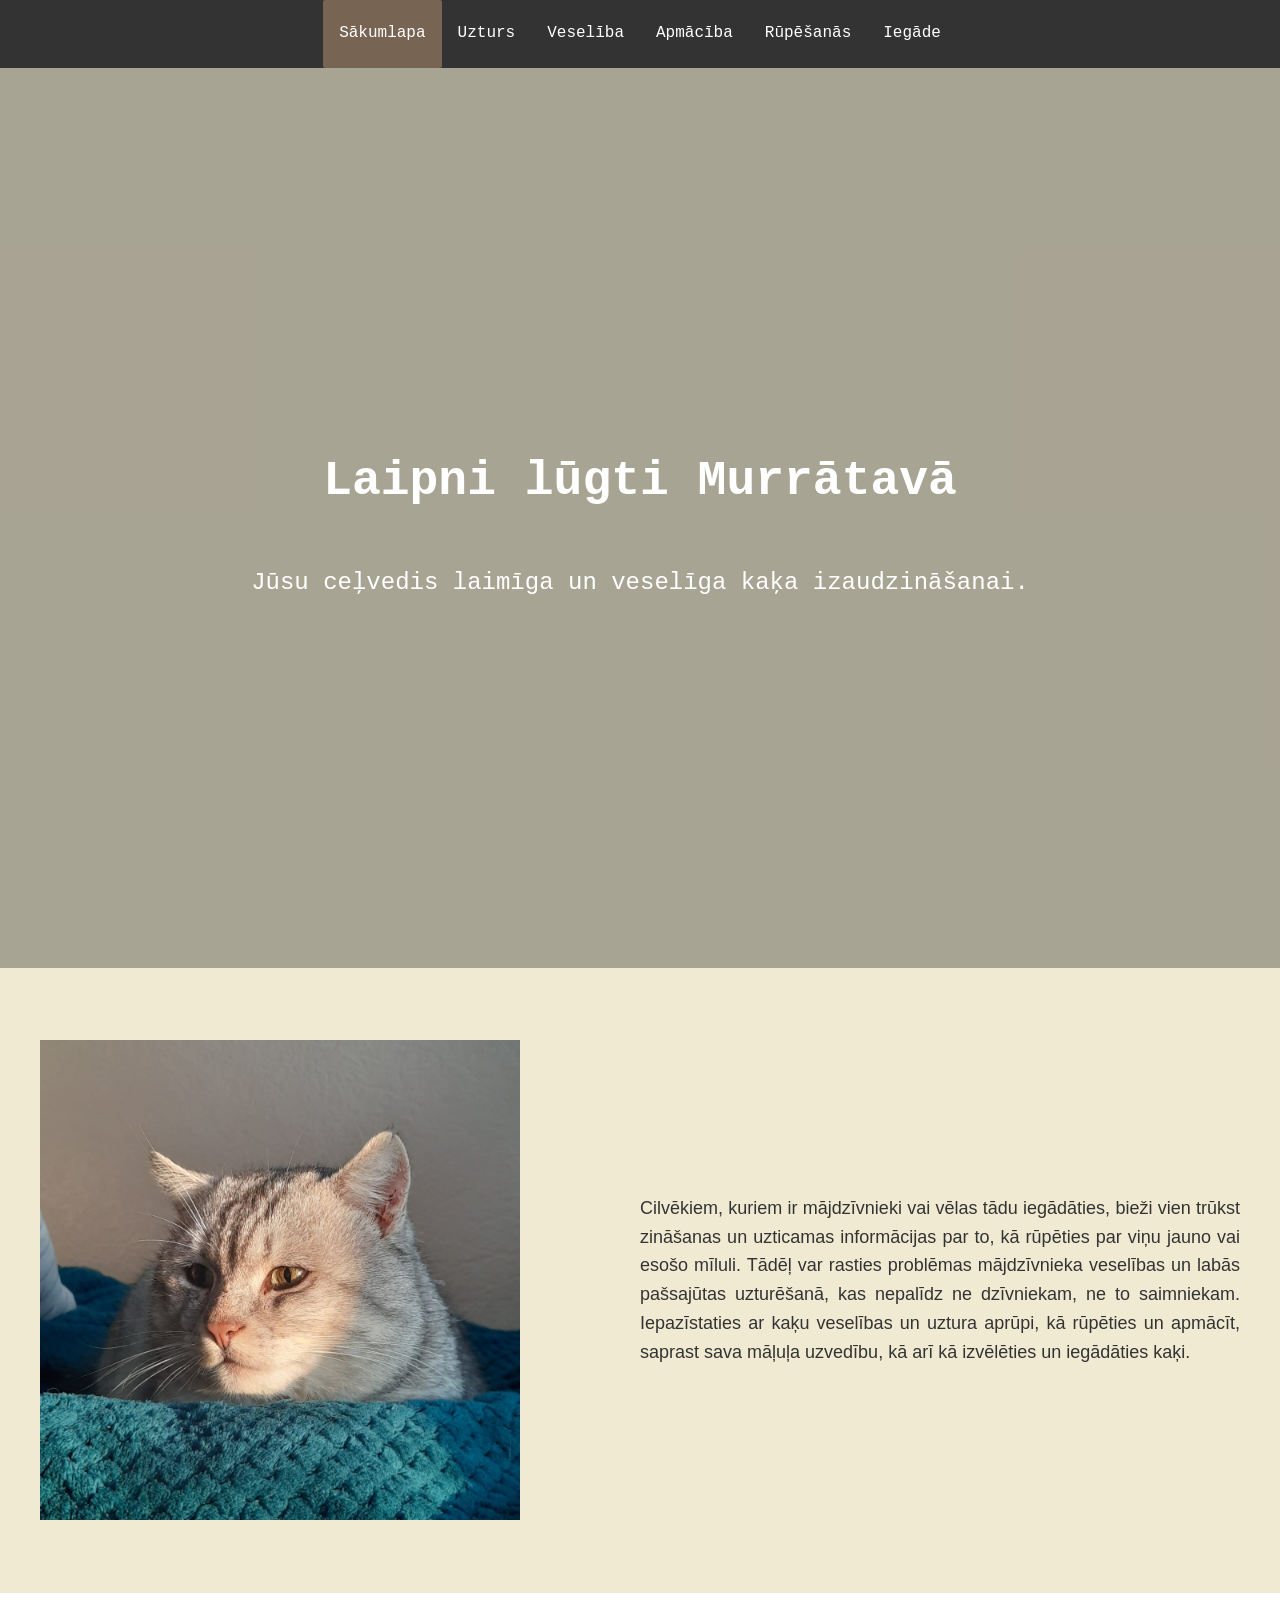
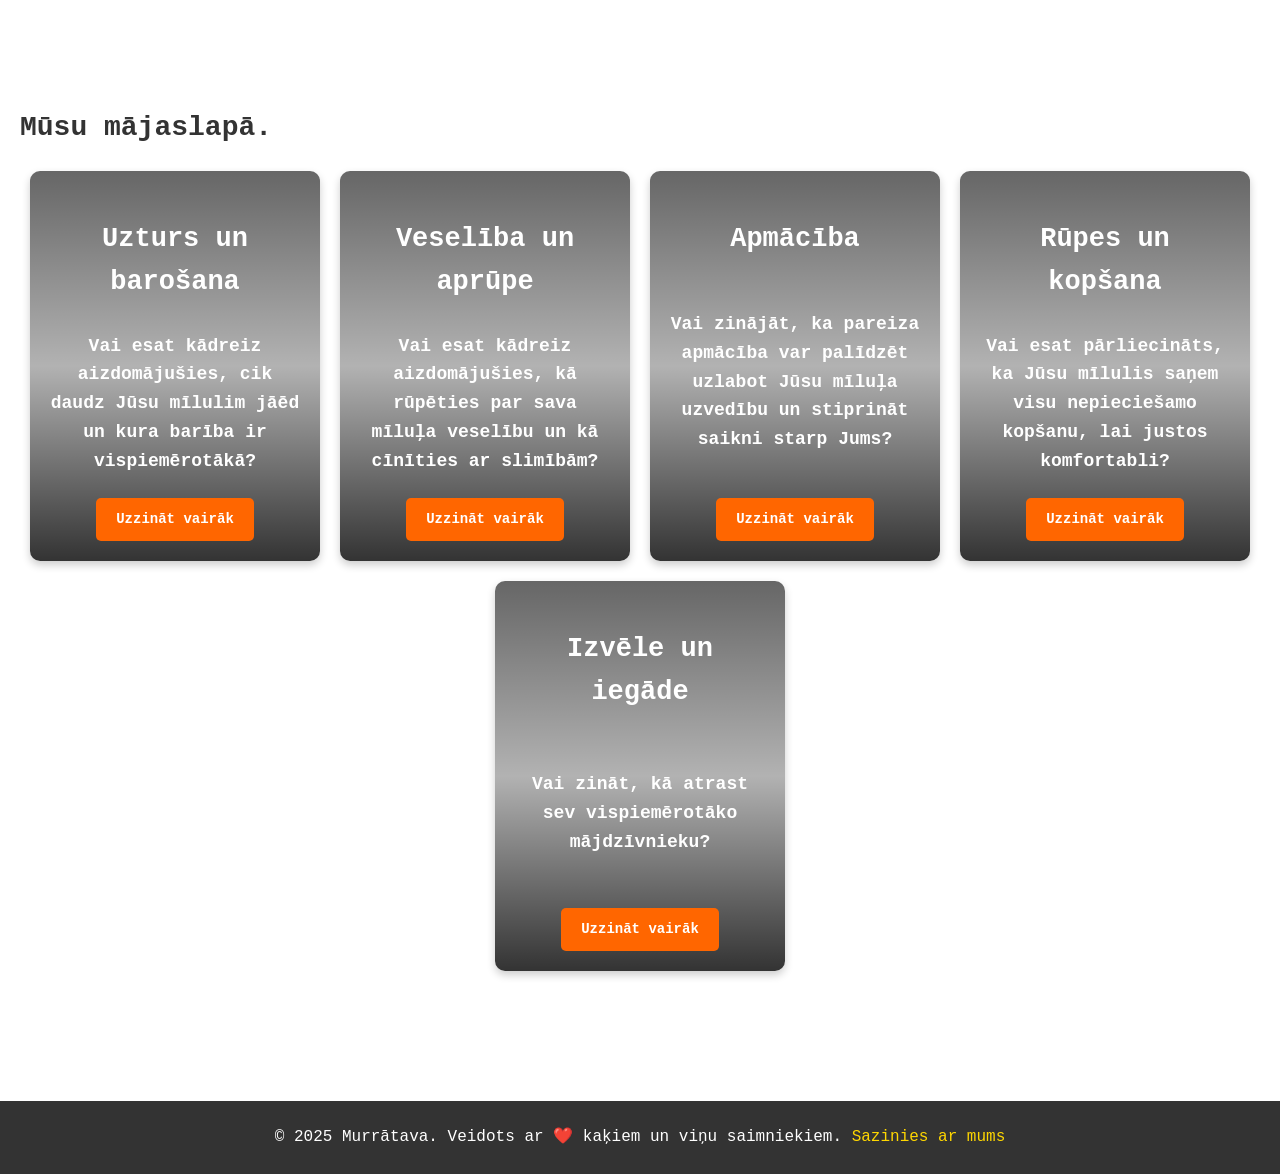
==== index.html @ 836200e3 "aswas" ====
<!DOCTYPE html>
<html lang="en">
<head>
    <meta charset="utf-8"/>
    <meta name="viewport" content="width=device-width, initial-scale=1"/>
    <link rel="stylesheet" href="style.css" />
    <title>Murrātava</title>
</head>
<body>
    <header>
        <nav>
            <ul>
                <li><a class = "active" href="index.html">Sākumlapa</a></li>
                <li><a href="barosana.html">Uzturs</a></li>
                <li><a href="veseliba.html">Veselība</a></li>
                <li><a href="apmaciba.html">Apmācība</a></li>
                <li><a href="rupes.html">Rūpēšanās</a></li>                    
                <li><a href="iegade.html">Iegāde</a></li>
            </ul>
        </nav>
    </header>
    
    <section class="hero">
        <h1>Laipni lūgti Murrātavā</h1>
        <p>Jūsu ceļvedis laimīga un veselīga kaķa izaudzināšanai. </p>
    </section>
    <section class = "centered-section">
        <div class="image-text-container">
            <img src="muris.jpg" alt="Example Image">
            <p>Cilvēkiem, kuriem ir mājdzīvnieki vai vēlas tādu iegādāties, bieži vien trūkst zināšanas un uzticamas informācijas par to, kā rūpēties par viņu jauno vai esošo mīluli. Tādēļ var rasties problēmas mājdzīvnieka veselības un labās pašsajūtas uzturēšanā, kas nepalīdz ne dzīvniekam, ne to saimniekam. 

                Iepazīstaties ar kaķu veselības un uztura aprūpi, kā rūpēties un apmācīt, saprast sava māļuļa uzvedību, kā arī kā izvēlēties un iegādāties kaķi.
                </p>
        </div>
    </section>
    <section class="products">
        <div class="products-inner">
            <h2 class="products-title" >Mūsu mājaslapā.</h2>
            <div class="product-container">
                <div class="product" data-bg="https://images.pexels.com/photos/13293093/pexels-photo-13293093.jpeg?auto=compress&cs=tinysrgb&w=1260&h=750&dpr=1">
                    <h3>Uzturs un barošana</h3>
                    <p><strong>Vai esat kādreiz aizdomājušies, cik daudz Jūsu mīlulim jāēd un kura barība ir vispiemērotākā?</strong></p>
                    <a href="barosana.html" class="btn">Uzzināt vairāk</a>
                </div>
                <div class="product" data-bg="https://images.pexels.com/photos/13293093/pexels-photo-13293093.jpeg?auto=compress&cs=tinysrgb&w=1260&h=750&dpr=1">
                    <h3>Veselība un aprūpe</h3>
                    <p><strong>Vai esat kādreiz aizdomājušies, kā rūpēties par sava mīluļa veselību un kā cīnīties ar slimībām?
                    </strong></p>
                    <a href="veseliba.html" class="btn">Uzzināt vairāk</a>
                </div>
                <div class="product" data-bg="https://images.pexels.com/photos/13293093/pexels-photo-13293093.jpeg?auto=compress&cs=tinysrgb&w=1260&h=750&dpr=1">
                    <h3>Apmācība</h3>
                    <p><strong>Vai zinājāt, ka pareiza apmācība var palīdzēt uzlabot Jūsu mīluļa uzvedību un stiprināt saikni starp Jums?</strong></p>
                    <a href="apmaciba.html" class="btn">Uzzināt vairāk</a>
                </div>
                <div class="product" data-bg="https://images.pexels.com/photos/13293093/pexels-photo-13293093.jpeg?auto=compress&cs=tinysrgb&w=1260&h=750&dpr=1">
                    <h3>Rūpes un kopšana</h3>
                    <p><strong> Vai esat pārliecināts, ka Jūsu mīlulis saņem visu nepieciešamo kopšanu, lai justos komfortabli?
                    </strong></p>
                    <a href="rupes.html" class="btn">Uzzināt vairāk</a>
                </div>
                <div class="product" data-bg="https://images.pexels.com/photos/13293093/pexels-photo-13293093.jpeg?auto=compress&cs=tinysrgb&w=1260&h=750&dpr=1">                    <h3>Izvēle un iegāde</h3>
                    <p><strong> Vai zināt, kā atrast sev vispiemērotāko mājdzīvnieku?</strong></p>
                    <a href="iegade.html" class="btn">Uzzināt vairāk</a>
                </div>
            </div>
        </div>
    </section>

    <footer class="footer">
        <p>&copy; 2025 Murrātava. Veidots ar ❤️ kaķiem un viņu saimniekiem. <a href="contact.html">Sazinies ar mums</a></p>
    </footer>
    <script src="edieni.js"></script>
</body>
</html>
---- style.css ----
:root {
  --primary-color: #786452;
  --secondary-color: #f0ead2;
  --accent-color: #ffd700;
  --highlight-color: #ff6b6b;
  --text-color: #333;
  --background-color: #f0ead2;
}

body,
ul {
  margin: 0;
  padding: 0;
}

body {
  font-family: Monaco, monospace;
  background-color: var(--background-color);
  color: var(--text-color);
  line-height: 1.6;
  text-align: center;
}

nav ul {
  list-style-type: none;
  overflow: hidden;
  background-color: var(--text-color);
  display: flex;
  justify-content: center;
}

nav li:last-child {
  border-right: none;
}

nav a,
.hero .btn {
  display: block;
  color: white;
  text-align: center;
  padding: 21px 16px;
  text-decoration: none;
  transition: 0.4s;
  font-size: 16px;
}

nav a:hover:not(.active),
.active {
  background-color: var(--primary-color);
  border-radius: 2px;
}

a {
  color: var(--primary-color);
  text-decoration: none;
  transition: color 0.3s ease;
}

a:hover {
  color: var(--text-color);
}

.container {
  max-width: 1200px;
  margin: 0 auto;
  padding: 20px;
}
h1 {
  margin-bottom: 30px;
}

h2 {
  font-size: 24px;
  color: var(--text-color);
  text-align: left;
}

.header {
  background-color: var(--highlight-color);
  color: #fff;
  padding: 20px 0;
  text-align: center;
  position: sticky;
  top: 0;
  z-index: 1000;
}

.header .logo {
  font-size: 2rem;
  font-weight: bold;
}

.header nav {
  margin: 0;
  padding: 0;
}

.hero {
  text-align: center;
  padding: 0;
  background-image: url("https://images.pexels.com/photos/248280/pexels-photo-248280.jpeg");
  background-size: cover;
  background-position: center bottom;
  color: #fff;
  margin-bottom: 0;
  height: 100vh;
  display: flex;
  justify-content: center;
  align-items: center;
  flex-direction: column;
  text-align: center;
  position: relative;
}

.hero h1 {
  font-size: 3rem;
  margin-bottom: 20px;
  max-width: 90%;
  word-wrap: break-word;
}

.hero p {
  font-size: 1.5rem;
  margin-bottom: 30px;
  max-width: 90%;
  word-wrap: break-word;
}

.hero .btn {
  background-color: var(--accent-color);
  color: var(--text-color);
  padding: 10px 20px;
  font-size: 1rem;
  border-radius: 5px;
}

.hero .btn:hover {
  background-color: var(--highlight-color);
  color: #fff;
}

.hero::before {
  content: "";
  position: absolute;
  top: 0;
  left: 0;
  width: 100%;
  height: 100%;
  background-color: rgba(0, 0, 0, 0.3);
  z-index: 1;
}

.hero h1,
.hero p,
.hero .btn {
  position: relative;
  z-index: 2;
}

.footer {
  background-color: var(--text-color);
  color: #fff;
  text-align: center;
  padding: 8px 0;
}

.footer a {
  color: var(--accent-color);
  text-decoration: none;
}

.footer a:hover {
  color: var(--highlight-color);
}

.column {
  float: left;
  width: 33.33%;
}

.row:after {
  content: "";
  display: table;
  clear: both;
}

.image-text-container {
  display: flex;
  justify-content: space-between;
  max-width: 1200px;
  align-items: center;
  margin-top: 10px;
}

.image-text-container img {
  width: 40%;
  height: auto;
  margin-right: 20px;
}

.image-text-container p {
  width: 50%;
  margin: 0;
  text-align: justify;
}

.image-content {
  flex: 1;
}

.centered-section {
  display: flex;
  justify-content: center;
  align-items: center;
  height: 575px;
  padding: 20px;
  font-family: "Circular Book", sans-serif;
  font-weight: 400;
  font-size: large;
}

.products {
  background: white;
  text-align: center;
  width: 100%;
  margin-top: 10px;
  padding: 40px 0 80px;
}

.products-inner {
  text-align: center;
  padding: 50px 20px;
}


.product-container {
  display: flex;
  justify-content: center;
  gap: 20px;
  flex-wrap: wrap;
}

.product {
  width: 250px;
  height: 350px;
  display: flex;
  justify-content: space-between;
  align-items: center;
  flex-direction: column;
  position: relative;
  text-align: center;
  padding: 20px;
  background-size: cover;
  background-position: center top;
  color: white;
  font-size: 18px;
  border-radius: 10px;
  overflow: hidden;
  box-shadow: 0 4px 8px rgba(0, 0, 0, 0.2);
  transition: transform 0.3s ease, box-shadow 0.3s ease;
}

.product img {
 display: none;
}

.product h3 {
  font-size: 1.5em;
  color: #222;
  margin-bottom: 15px;
}

.product p {
  font-size: 1em;
  color: #555;
  text-align: center;
  margin: 10px 0;
}

.product .btn {
  display: inline-block;
  padding: 10px 20px;
  background: black;
  color: #fff;
  text-decoration: none;
  border-radius: 5px;
  font-size: 14px;
  margin-top: 10px;
  background-color: #ff6600;
  transition: var(--background-color) 0.3;
}

.product .btn:hover {
  background-color: #e55b00;
}

.products-title {
  font-size: 28px;
  font-weight: bold;
  margin-bottom: 20px;
}

.product h3, .product p, .product .btn {
  position: relative;
  z-index: 2;
  color: white;
  text-shadow: 2px 2px 8px rgba(0, 0, 0, 0,8);
}

.product::before {
  content: "";
  position: absolute;
  top: 0;
  left: 0;
  width: 100%;
  height: 100%;
  background: linear-gradient(to bottom, rgba(0,0,0,0.6), rgba(0,0,0,0.3), rgba(0,0,0,0.8));
  z-index: 1;
}

.product-content {
  position: relative;
  z-index: 2;
  padding: 20px;
  background: rgba(0, 0, 0, 0.5);
  color: white;
  border-radius: 10px;
}

.product:hover{
  transform: translateY(-5px);
  box-shadow: 0 6px 12px rgba(0, 0, 0, 0.3);
}

.product h3, .product p {
  z-index: 2;
  position: relative;
}

.btn {
  display: inline-block;
  background-color: #ff9800;
  color: white;
  padding: 10px 15px;
  border-radius: 5px;
  text-decoration: none;
  font-weight: bold;
  transition: background 0.3s;
  position: relative;
  z-index: 2;
}

.btn:hover {
  background-color: #e68900;
}

/*hello, hello asaf, HELLO ASAF,hello Marta*/
.food-info,
.feeding-info,
.amount-info,
.important-info {
  background-color: #f9f3e8;
  padding: 20px;
  margin-bottom: 20px;
  border-radius: 10px;
  box-shadow: 0 0 10px rgba(0, 0, 0, 0.1);
  text-align: left;
}

.food-image img,
.feeding-image img {
  max-width: 100%;
  height: auto;
  border-radius: 5px;
  margin-top: 10px;
}

.food-info,
.feeding-info {
  display: flex;
  align-items: center;
}

.food-image,
.food-text,
.feeding-text {
  padding: 10px;
}

.food-image {
  flex: 1;
}

.food-text,
.feeding-text {
  flex: 2;
}

.amount-info ul,
.important-info ul {
  list-style-type: disc;
  margin-left: 20px;
  padding: 0;
}

.amount-info li,
.important-info li {
  margin-bottom: 5px;
}

.interactive-tool {
  background-color: #f9f3e8;
  padding: 25px;
  border-radius: 10px;
  margin-top: 25px;
  box-shadow: 0 3px 10px rgba(0, 0, 0, 0.1);
}

.interactive-tool h3 {
  font-family: "Verdana", sans-serif;
  color: var(--primary-color);
  margin-bottom: 15px;
}

.interactive-tool input,
.interactive-tool button {
  margin: 10px 0;
  padding: 10px;
  font-family: "Arial", sans-serif;
  border: 1px solid var(--primary-color);
  border-radius: 5px;
}

.interactive-tool button {
  background-color: var(--primary-color);
  color: white;
  cursor: pointer;
  transition: background-color 0.3s;
}

.interactive-tool button:hover {
  background-color: #5a4c3e;
}

.nutrition-chart {
  max-width: 80%;
  width: 100%;
  margin: 20px auto;
  flex: 1;
  height: auto;
  display: block;
}

.nutrition-container {
  display: flex;
  align-items: flex-start;
  gap: 20px;
}

.nutrition-text {
  flex: 1;
  text-align: left;
}

.nutrition-image {
  flex: 1;
}

.seperate-section {
  margin-top: 30px;
}

.food-comparison {
  width: 100%;
  border-collapse: separate;
  border-spacing: 0;
  margin-top: 25px;
}

.food-comparison th,
.food-comparison td {
  border: 1px solid #ddd;
  padding: 12px;
  text-align: left;
  font-family: "Arial", sans-serif;
}

.food-comparison th {
  background-color: #f2f2f2;
  font-family: "Verdana", sans-serif;
  color: var(--primary-color);
}

.info-block {
  background-color: #f9f3e8;
  border-radius: 10px;
  padding: 20px;
  margin-bottom: 20px;
  box-shadow: 0 3px 10px rgba(0, 0, 0, 0.1);
}
.info-block h2 {
  font-family: "Verdana", sans-serif;
  color: var(--primary-color);
  margin-bottom: 20px;
  text-align: left;
}
.padd {
  padding-left: 20px;
}

.info-block p,
.info-block li {
  font-family: "Arial", sans-serif;
  line-height: 1.6;
  text-align: left;
}

.info-block ol,
.info-block ul {
  list-style-type: disc;
  padding-left: 20px;
  margin-left: 0;
  text-align: left;
}

.info-block li {
  margin-bottom: 10px;
}

.content-container {
  display: flex;
  align-items: flex-start;
  gap: 20px;
}

.text-content {
  flex: 1;
}

.content-image {
  max-width: 100%;
  height: auto;
}

.health-calendar {
  width: 100%;
  border-collapse: collapse;
  margin-top: 20px;
}

.health-calendar th,
.health-calendar td {
  border: 1px solid #ddd;
  padding: 12px;
  text-align: left;
}

.health-calendar th {
  background-color: #f2f2f2;
  font-weight: bold;
}

.tooltip {
  position: relative;
  display: inline-block;
  cursor: help;
  border-bottom: 1px dotted var(--primary-color);
}

.tooltip .tooltiptext {
  visibility: hidden;
  width: 250px;
  background-color: #f9f3e8;
  color: var(--text-color);
  text-align: center;
  border-radius: 10px;
  padding: 10px;
  position: absolute;
  z-index: 1000;
  bottom: 125%;
  left: 50%;
  margin-left: -125px;
  opacity: 0;
  transition: opacity 0.3s, transform 0.3s;
  transform: translateY(10px);
  font-size: 14px;
  font-family: "Arial", sans-serif;
  box-shadow: 0 4px 15px rgba(0, 0, 0, 0.1);
  border: 1px solid var(--primary-color);
}

.tooltip .tooltiptext::before {
  content: "";
  position: absolute;
  top: 100%;
  left: 50%;
  margin-left: -10px;
  border-width: 10px;
  border-style: solid;
  border-color: var(--primary-color) transparent transparent transparent;
}

.tooltip .tooltiptext::after {
  content: "";
  position: absolute;
  top: 100%;
  left: 50%;
  margin-left: -9px;
  border-width: 9px;
  border-style: solid;
  border-color: #f9f3e8 transparent transparent transparent;
}

.tooltip:hover .tooltiptext {
  visibility: visible;
  opacity: 1;
  transform: translateY(0);
}



.tooltip .tooltiptext strong {
  display: block;
  margin-bottom: 5px;
  color: var(--primary-color);
  font-family: "Verdana", sans-serif;
  text-align: center;
}


.food-info-container {
  display: flex;
  gap: 20px;
}

.harmful-foods {
  flex: 1;
  list-style-type: disc;
  padding-left: 20px;
}

.harmful-foods li {
  cursor: pointer;
  margin-bottom: 10px;
}

.harmful-foods li:hover {
  color: var(--primary-color);
}

.food-description {
  flex: 2;
  padding: 20px;
  background-color: #f9f3e8;
  border-radius: 10px;
  box-shadow: 0 2px 5px rgba(0, 0, 0, 0.1);
}

.harmful-image img {
  max-width: 200px;
  max-height: 200px;
  border-radius: 10px;
  border: 2px solid transparent;
  transition: border-color 0.3s ease;
}

.harmful-foods li:hover + .harmful-image img {
  border-color: #786452;
}

.hidden {
  display: none;
}

.harmful-container {
  display: flex;
  align-items: flex-start;
  gap: 20px;
}

.harmful-image img {
  max-width: 40%;
  height: auto;
  border-radius: 10px;
}

.harmful-text {
  flex: 1;
}

.info-box {
  background-color: #f9f3e8;
  border-radius: 8px;
  padding: 15px;
  margin-bottom: 15px;
  box-shadow: 0 2px 5px rgba(0, 0, 0, 0.1);
  text-align: center;
  font-family: "Arial", sans-serif;
  line-height: 1.6;
  color: var(--text-color);
}

.info-box h2 {
  font-size: 1.2em;
  color: var(--primary-color);
  margin-bottom: 8px;
  display: inline-block;
  width: 80%;
  text-align: left;
  font-family: "Verdana", sans-serif;;
}

.info-box p, .info-block li {
  font-size: 1em;
  display: inline-block;
  width: 80%;
  text-align: left;
  color: var(--text-color);
}


@media screen and (max-width: 768px) {

  .container {
    padding: 10px;
  }

  .hero {
    padding: 80px 10px;
  }

  .hero h1 {
    font-size: 2.5rem;
  }

  .hero p {
    font-size: 1.2rem;
  }

  .image-text-container {
    flex-direction: column;
    align-items: center;
  }

  .image-text-container img {
    width: 80%;
    margin-right: 0;
    margin-bottom: 20px;
  }

  .image-text-container p {
    width: 100%;
    text-align: left;
  }

  .product-container {
    flex-direction: column;
    align-items: center;
  }

  .product {
    max-width: 80%;
  }

  .food-info-container {
    flex-direction: column;
  }

  .harmful-foods,
  .food-description {
    width: 100%;
  }

  .info-block {
    padding: 20px;
  }

  nav ul {
    flex-direction: column;
    align-items: stretch;
  }

  nav li {
    border-bottom: 1px solid #555;
  }

  nav a {
    padding: 15px;
  }
}
#map {
  height: 400px;
  width: 100%;
  margin-top: 20px;
  border-radius: 10px;
}
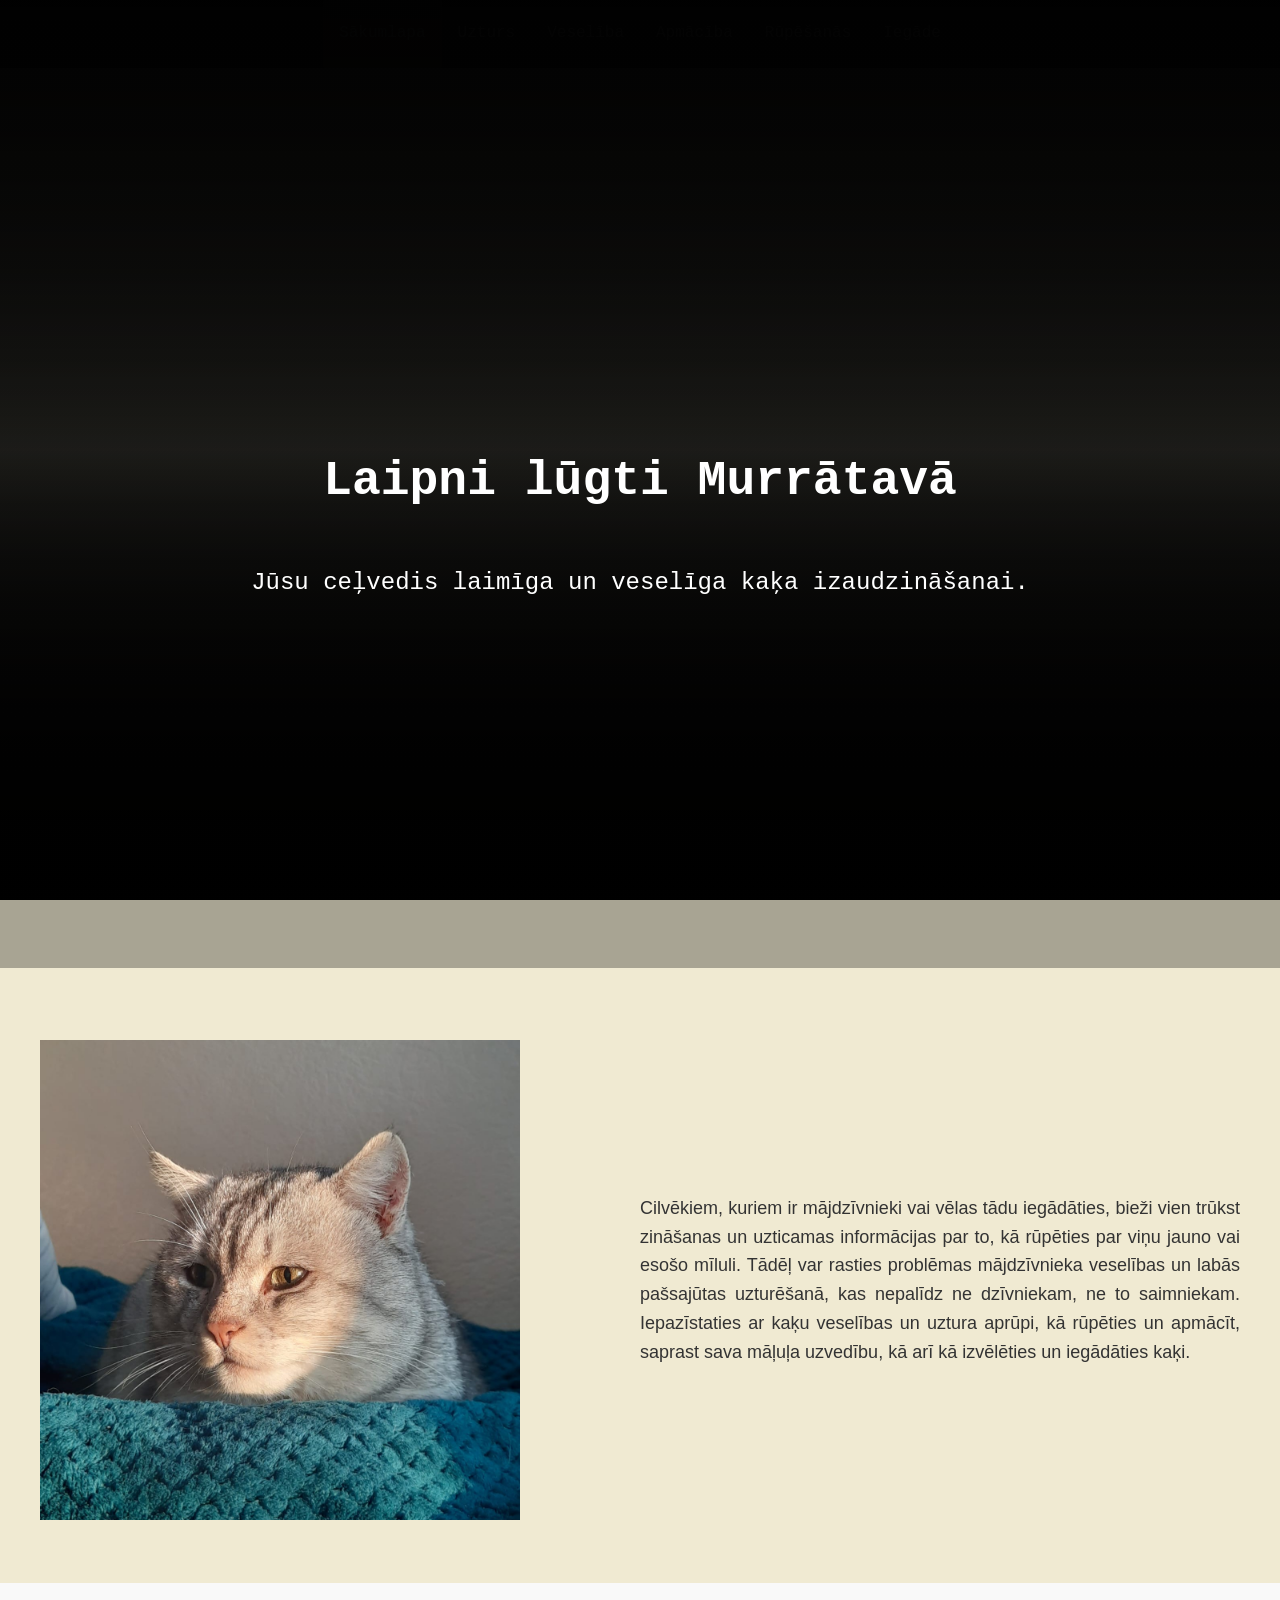
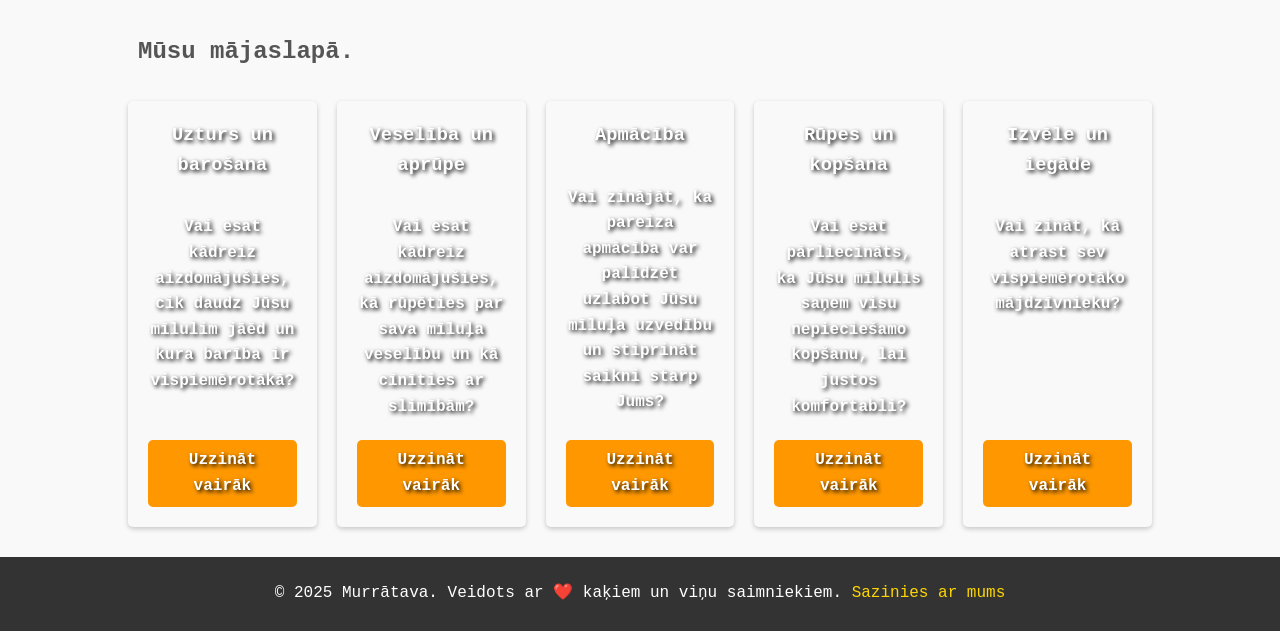
==== commit 802876f9: "asasasas" ====
--- a/index.html
+++ b/index.html
@@ -37,29 +37,29 @@
         <div class="products-inner">
             <h2 class="products-title" >Mūsu mājaslapā.</h2>
             <div class="product-container">
-                <div class="product" data-bg="https://images.pexels.com/photos/13293093/pexels-photo-13293093.jpeg?auto=compress&cs=tinysrgb&w=1260&h=750&dpr=1">
+                <div class="product">
                     <h3>Uzturs un barošana</h3>
                     <p><strong>Vai esat kādreiz aizdomājušies, cik daudz Jūsu mīlulim jāēd un kura barība ir vispiemērotākā?</strong></p>
                     <a href="barosana.html" class="btn">Uzzināt vairāk</a>
                 </div>
-                <div class="product" data-bg="https://images.pexels.com/photos/13293093/pexels-photo-13293093.jpeg?auto=compress&cs=tinysrgb&w=1260&h=750&dpr=1">
+                <div class="product">
                     <h3>Veselība un aprūpe</h3>
                     <p><strong>Vai esat kādreiz aizdomājušies, kā rūpēties par sava mīluļa veselību un kā cīnīties ar slimībām?
                     </strong></p>
                     <a href="veseliba.html" class="btn">Uzzināt vairāk</a>
                 </div>
-                <div class="product" data-bg="https://images.pexels.com/photos/13293093/pexels-photo-13293093.jpeg?auto=compress&cs=tinysrgb&w=1260&h=750&dpr=1">
+                <div class="product">
                     <h3>Apmācība</h3>
                     <p><strong>Vai zinājāt, ka pareiza apmācība var palīdzēt uzlabot Jūsu mīluļa uzvedību un stiprināt saikni starp Jums?</strong></p>
                     <a href="apmaciba.html" class="btn">Uzzināt vairāk</a>
                 </div>
-                <div class="product" data-bg="https://images.pexels.com/photos/13293093/pexels-photo-13293093.jpeg?auto=compress&cs=tinysrgb&w=1260&h=750&dpr=1">
+                <div class="product">
                     <h3>Rūpes un kopšana</h3>
                     <p><strong> Vai esat pārliecināts, ka Jūsu mīlulis saņem visu nepieciešamo kopšanu, lai justos komfortabli?
                     </strong></p>
                     <a href="rupes.html" class="btn">Uzzināt vairāk</a>
                 </div>
-                <div class="product" data-bg="https://images.pexels.com/photos/13293093/pexels-photo-13293093.jpeg?auto=compress&cs=tinysrgb&w=1260&h=750&dpr=1">                    <h3>Izvēle un iegāde</h3>
+                <div class="product">                    <h3>Izvēle un iegāde</h3>
                     <p><strong> Vai zināt, kā atrast sev vispiemērotāko mājdzīvnieku?</strong></p>
                     <a href="iegade.html" class="btn">Uzzināt vairāk</a>
                 </div>
--- a/style.css
+++ b/style.css
@@ -220,44 +220,39 @@
 }
 
 .products {
-  background: white;
-  text-align: center;
-  width: 100%;
-  margin-top: 10px;
-  padding: 40px 0 80px;
+  background: #f9f9f9;
+  padding: 30px 0;
 }
 
 .products-inner {
-  text-align: center;
-  padding: 50px 20px;
+  width: 80%;
+  margin: auto;
 }
 
 
 .product-container {
   display: flex;
-  justify-content: center;
-  gap: 20px;
+  justify-content: space-around;
   flex-wrap: wrap;
+  margin: -10px;
 }
 
 .product {
-  width: 250px;
-  height: 350px;
-  display: flex;
-  justify-content: space-between;
-  align-items: center;
-  flex-direction: column;
-  position: relative;
-  text-align: center;
+  width: calc(20% - 20px);
+  margin: 10px;
   padding: 20px;
   background-size: cover;
-  background-position: center top;
-  color: white;
-  font-size: 18px;
-  border-radius: 10px;
-  overflow: hidden;
-  box-shadow: 0 4px 8px rgba(0, 0, 0, 0.2);
-  transition: transform 0.3s ease, box-shadow 0.3s ease;
+  background-position: center;
+  color: #fff;
+  text-shadow: 2px 2px 4px #000000;
+  border-radius: 5px;
+  box-sizing: border-box;
+  box-shadow: 0 2px 5px rgba(0, 0, 0, 0.2);
+  transition: all 0.3s ease;
+  display: flex;
+  flex-direction: column;
+  justify-content: space-between;
+  min-height: 300px;
 }
 
 .product img {
@@ -265,29 +260,21 @@
 }
 
 .product h3 {
-  font-size: 1.5em;
-  color: #222;
-  margin-bottom: 15px;
+  margin-top: 0;
 }
 
 .product p {
-  font-size: 1em;
-  color: #555;
-  text-align: center;
-  margin: 10px 0;
+  margin-bottom: 20px;
 }
 
 .product .btn {
   display: inline-block;
-  padding: 10px 20px;
-  background: black;
+  padding: 8px 15px;
   color: #fff;
   text-decoration: none;
   border-radius: 5px;
-  font-size: 14px;
-  margin-top: 10px;
-  background-color: #ff6600;
-  transition: var(--background-color) 0.3;
+  margin-top: auto;
+  background-color: #ff9800;
 }
 
 .product .btn:hover {
@@ -295,9 +282,10 @@
 }
 
 .products-title {
-  font-size: 28px;
-  font-weight: bold;
-  margin-bottom: 20px;
+  margin-bottom: 30px;
+  color: #555;
+  text-align: left;
+  padding-left: 10px;
 }
 
 .product h3, .product p, .product .btn {
@@ -328,14 +316,36 @@
 }
 
 .product:hover{
-  transform: translateY(-5px);
-  box-shadow: 0 6px 12px rgba(0, 0, 0, 0.3);
+  transform: scale(1.02);
+  box-shadow: 0 4px 8px rgba(0, 0, 0, 0.4);
 }
 
 .product h3, .product p {
   z-index: 2;
   position: relative;
 }
+
+.product:nth-child(1) {
+  background-image: url('https://images.pexels.com/photos/13293093/pexels-photo-13293093.jpeg?auto=compress&cs=tinysrgb&w=1260&h=750&dpr=1');
+}
+
+.product:nth-child(2) {
+  background-image: url('https://images.pexels.com/photos/13293093/pexels-photo-13293093.jpeg?auto=compress&cs=tinysrgb&w=1260&h=750&dpr=1');
+}
+
+.product:nth-child(3) {
+  background-image: url('https://images.pexels.com/photos/13293093/pexels-photo-13293093.jpeg?auto=compress&cs=tinysrgb&w=1260&h=750&dpr=1');
+}
+
+.product:nth-child(4) {
+  background-image: url('https://images.pexels.com/photos/13293093/pexels-photo-13293093.jpeg?auto=compress&cs=tinysrgb&w=1260&h=750&dpr=1');
+}
+
+.product:nth-child(5) {
+  background-image: url('https://images.pexels.com/photos/13293093/pexels-photo-13293093.jpeg?auto=compress&cs=tinysrgb&w=1260&h=750&dpr=1');
+}
+
+
 
 .btn {
   display: inline-block;
@@ -656,13 +666,6 @@
   box-shadow: 0 2px 5px rgba(0, 0, 0, 0.1);
 }
 
-.harmful-image img {
-  max-width: 200px;
-  max-height: 200px;
-  border-radius: 10px;
-  border: 2px solid transparent;
-  transition: border-color 0.3s ease;
-}
 
 .harmful-foods li:hover + .harmful-image img {
   border-color: #786452;
@@ -678,14 +681,69 @@
   gap: 20px;
 }
 
-.harmful-image img {
-  max-width: 40%;
+
+.harmful-image:hover {
+  opacity: 1;
+}
+
+.harmful-image {
+  flex: 1;
+  text-align: center;
+  width: 200px;
+  height: 150px;
+  position: relative;
+}
+
+#harmfulImage {
+  max-width: 100%;
+  max-height: 100%;
+  width: auto;
   height: auto;
-  border-radius: 10px;
+  position: absolute;
+  top: 0;
+  left: 0;
+  right: 0;
+  bottom: 0;
+  margin: auto;
+  opacity: 0;
+  transition: opacity 0.3s ease-in-out;
 }
 
 .harmful-text {
-  flex: 1;
+  flex: 2;
+  padding-right: 20px;
+}
+
+.contact-form {
+  display: flex;
+  flex-direction: column;
+  width: 50%;
+  margin: auto;
+}
+
+.contact-form label {
+  margin-top: 10px;
+}
+
+.contact-form input,
+.contact-form textarea {
+  padding: 8px;
+  margin-bottom: 10px;
+  border: 1px solid #ddd;
+  border-radius: 4px;
+}
+
+.contact-form button {
+  background-color: #333;
+  color: white;
+  padding: 10px 15px;
+  border: none;
+  border-radius: 4px;
+  cursor: pointer;
+}
+
+.harmful-item {
+  cursor: pointer;
 }
 
 .info-box {
@@ -793,4 +851,10 @@
   width: 100%;
   margin-top: 20px;
   border-radius: 10px;
+}
+
+@media (max-width: 768px) {
+  .product {
+    width: calc(100% - 20px);
+  }
 }
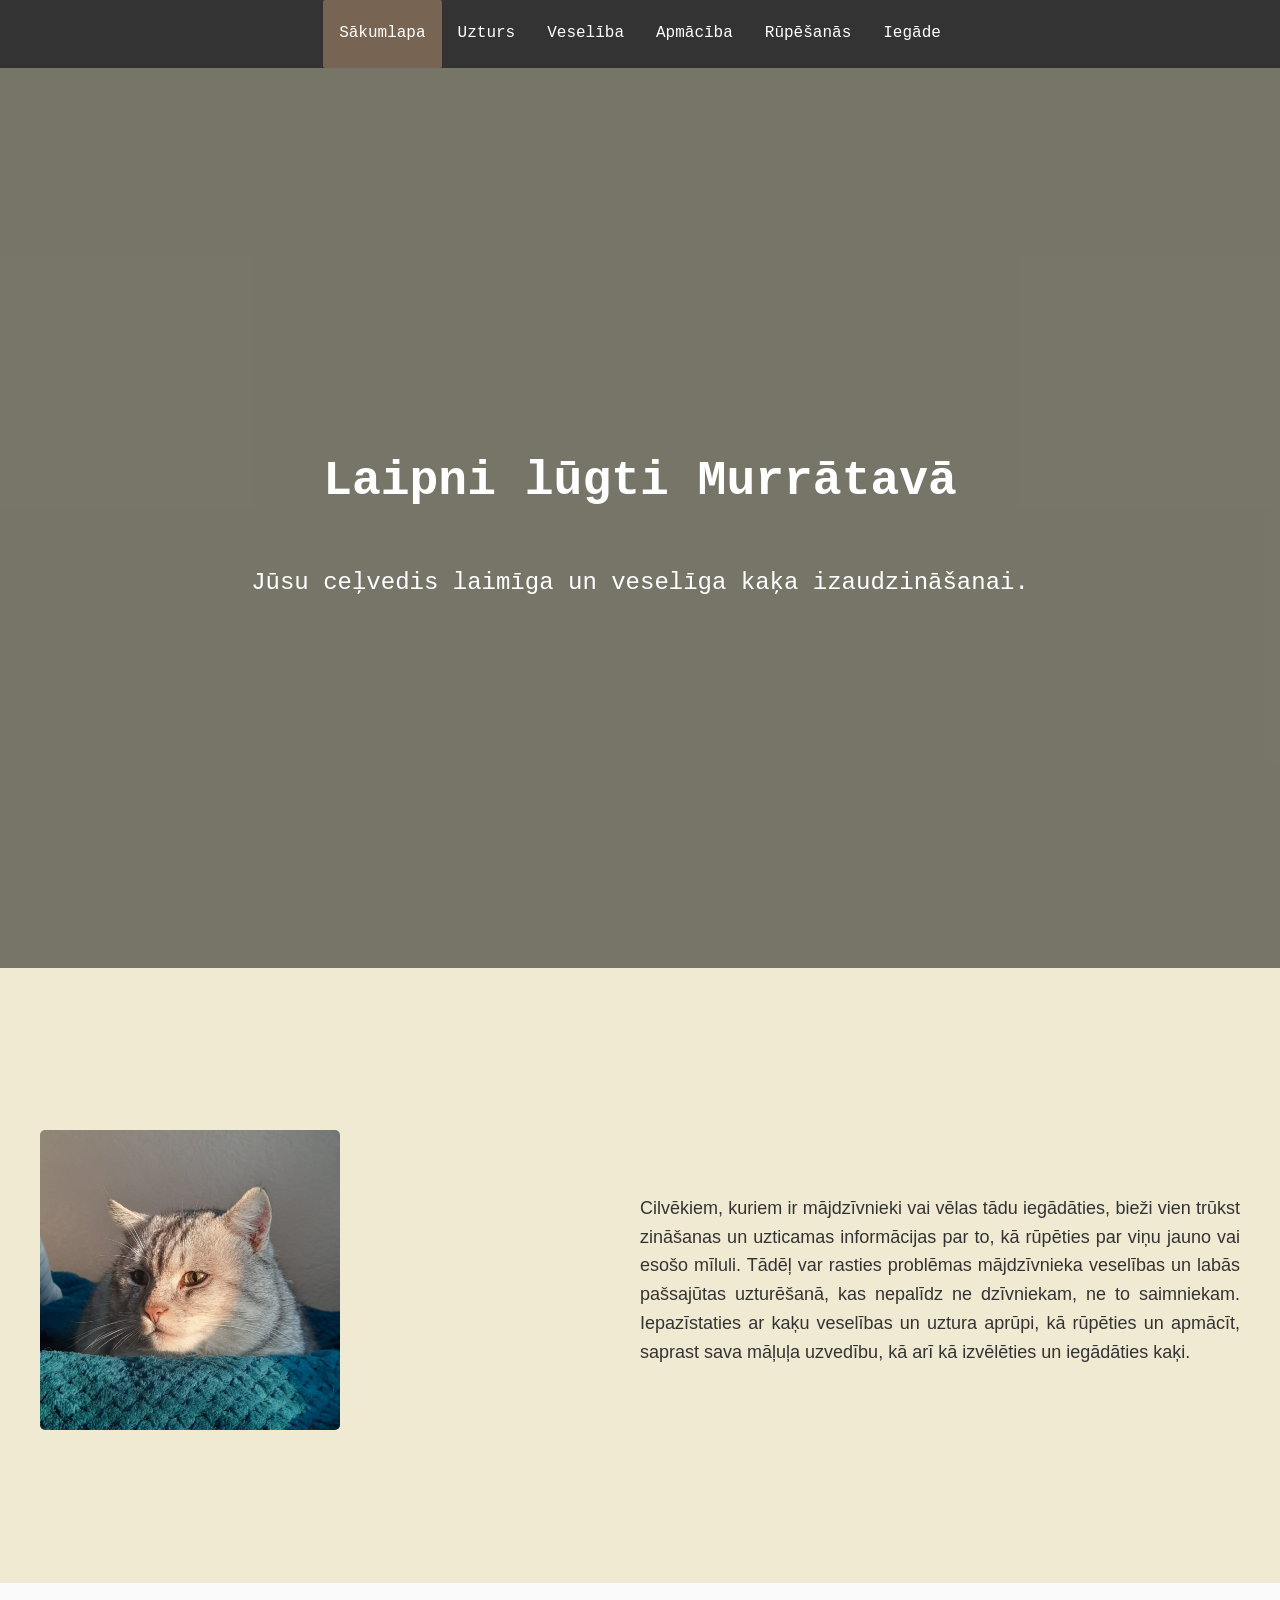
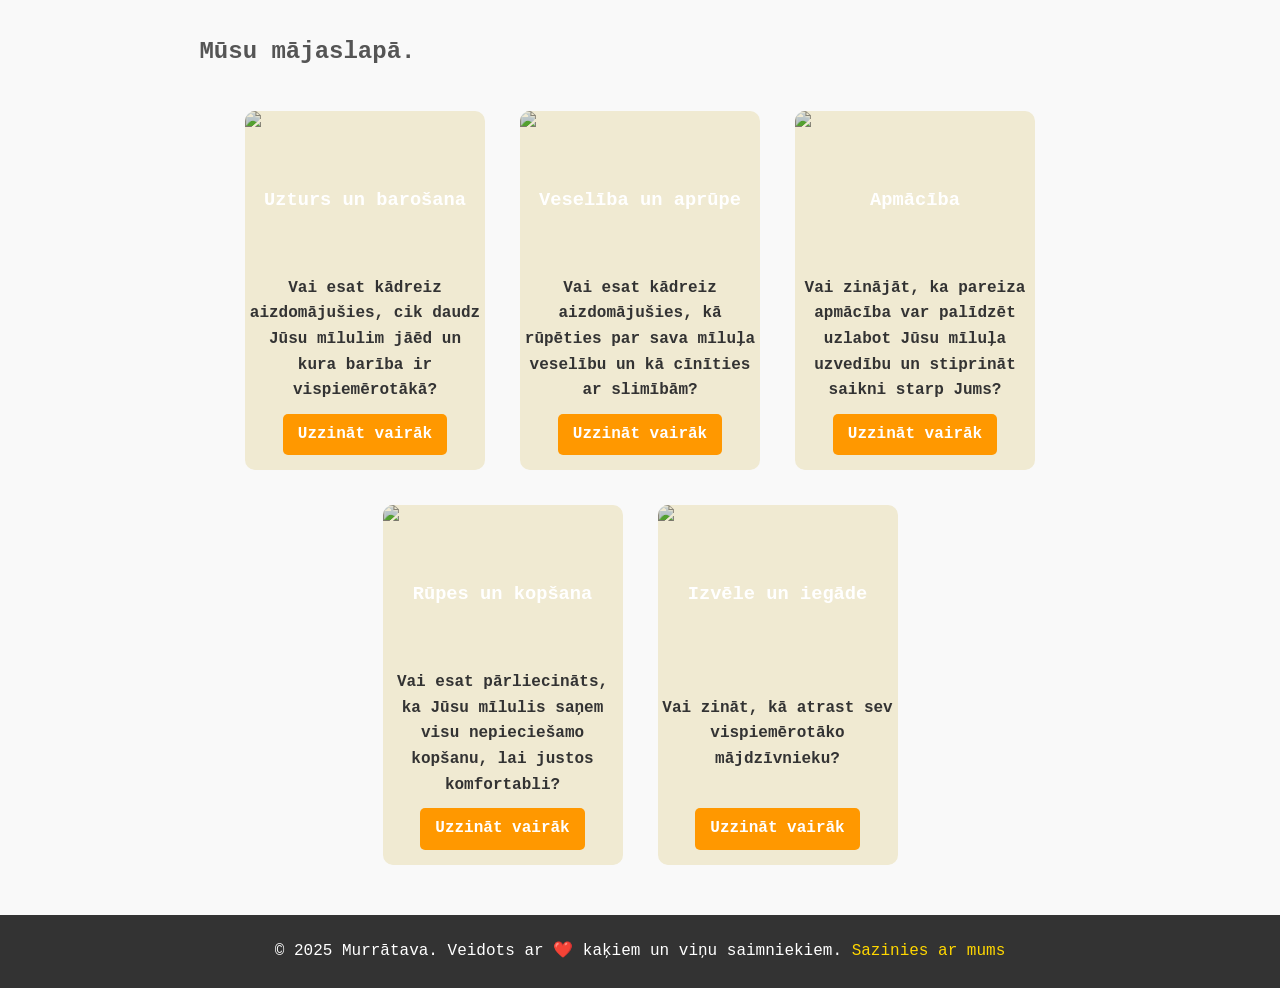
==== commit 6a322592: "weh" ====
--- a/index.html
+++ b/index.html
@@ -38,28 +38,34 @@
             <h2 class="products-title" >Mūsu mājaslapā.</h2>
             <div class="product-container">
                 <div class="product">
+                    <img src="https://images.pexels.com/photos/13293093/pexels-photo-13293093.jpeg?auto=compress&cs=tinysrgb&w=1260&h=750&dpr=1">
                     <h3>Uzturs un barošana</h3>
                     <p><strong>Vai esat kādreiz aizdomājušies, cik daudz Jūsu mīlulim jāēd un kura barība ir vispiemērotākā?</strong></p>
                     <a href="barosana.html" class="btn">Uzzināt vairāk</a>
                 </div>
                 <div class="product">
+                    <img src="https://images.pexels.com/photos/13293093/pexels-photo-13293093.jpeg?auto=compress&cs=tinysrgb&w=1260&h=750&dpr=1">
                     <h3>Veselība un aprūpe</h3>
                     <p><strong>Vai esat kādreiz aizdomājušies, kā rūpēties par sava mīluļa veselību un kā cīnīties ar slimībām?
                     </strong></p>
                     <a href="veseliba.html" class="btn">Uzzināt vairāk</a>
                 </div>
                 <div class="product">
+                    <img src="https://images.pexels.com/photos/13293093/pexels-photo-13293093.jpeg?auto=compress&cs=tinysrgb&w=1260&h=750&dpr=1">
                     <h3>Apmācība</h3>
                     <p><strong>Vai zinājāt, ka pareiza apmācība var palīdzēt uzlabot Jūsu mīluļa uzvedību un stiprināt saikni starp Jums?</strong></p>
                     <a href="apmaciba.html" class="btn">Uzzināt vairāk</a>
                 </div>
                 <div class="product">
+                    <img src="https://images.pexels.com/photos/13293093/pexels-photo-13293093.jpeg?auto=compress&cs=tinysrgb&w=1260&h=750&dpr=1">
                     <h3>Rūpes un kopšana</h3>
                     <p><strong> Vai esat pārliecināts, ka Jūsu mīlulis saņem visu nepieciešamo kopšanu, lai justos komfortabli?
                     </strong></p>
                     <a href="rupes.html" class="btn">Uzzināt vairāk</a>
                 </div>
-                <div class="product">                    <h3>Izvēle un iegāde</h3>
+                <div class="product">
+                    <img src="https://images.pexels.com/photos/13293093/pexels-photo-13293093.jpeg?auto=compress&cs=tinysrgb&w=1260&h=750&dpr=1">                    
+                    <h3>Izvēle un iegāde</h3>
                     <p><strong> Vai zināt, kā atrast sev vispiemērotāko mājdzīvnieku?</strong></p>
                     <a href="iegade.html" class="btn">Uzzināt vairāk</a>
                 </div>
--- a/style.css
+++ b/style.css
@@ -23,6 +23,8 @@
 
 nav ul {
   list-style-type: none;
+  padding: 0;
+  margin: 0;
   overflow: hidden;
   background-color: var(--text-color);
   display: flex;
@@ -50,6 +52,28 @@
   border-radius: 2px;
 }
 
+nav {
+  display: block;
+  width: 100%;
+  background-color: var(--text-color);
+  position: relative;
+  z-index: 10;
+}
+
+nav a {
+  display: block;
+  color: white;
+  text-align: center;
+  padding: 21px 16px;
+  text-decoration: none;
+  font-size: 16px;
+}
+
+nav a:hover,
+nav a.active {
+  background-color: var(--primary-color);
+}
+
 a {
   color: var(--primary-color);
   text-decoration: none;
@@ -65,6 +89,7 @@
   margin: 0 auto;
   padding: 20px;
 }
+
 h1 {
   margin-bottom: 30px;
 }
@@ -146,7 +171,7 @@
   left: 0;
   width: 100%;
   height: 100%;
-  background-color: rgba(0, 0, 0, 0.3);
+  background: rgba(0, 0, 0, 0.5);
   z-index: 1;
 }
 
@@ -155,6 +180,11 @@
 .hero .btn {
   position: relative;
   z-index: 2;
+}
+
+.hero:hover {
+  transform: none;
+  box-shadow: none;
 }
 
 .footer {
@@ -219,6 +249,13 @@
   font-size: large;
 }
 
+.centered-section .image-text-container img {
+  max-width: 300px;
+  margin-right: 20px;
+  border-radius: 5px;
+  transition: none;
+}
+
 .products {
   background: #f9f9f9;
   padding: 30px 0;
@@ -229,42 +266,75 @@
   margin: auto;
 }
 
-
 .product-container {
   display: flex;
-  justify-content: space-around;
+  justify-content: center;
+  gap: 15px;
+  overflow: hidden;
   flex-wrap: wrap;
+  padding: 20px;
   margin: -10px;
 }
 
 .product {
   width: calc(20% - 20px);
+  flex: 1 1 calc(20% - 20px);
+  min-width: 220px;
+  max-width: 240px;
   margin: 10px;
-  padding: 20px;
-  background-size: cover;
-  background-position: center;
-  color: #fff;
-  text-shadow: 2px 2px 4px #000000;
-  border-radius: 5px;
+  padding-bottom: 15px;
+  color: white;
+  text-align: center;
+  border-radius: 10px;
   box-sizing: border-box;
-  box-shadow: 0 2px 5px rgba(0, 0, 0, 0.2);
   transition: all 0.3s ease;
   display: flex;
   flex-direction: column;
-  justify-content: space-between;
+  justify-content: space-between; /* Aligns the button to the bottom */
   min-height: 300px;
+  position: relative;
+  align-items: center;
+  overflow: hidden;
+  width: 18%;
+  background: var(--background-color);
 }
 
 .product img {
- display: none;
+  display: block;
+  width: 100%;
+  height: auto;
+  max-width: 100%;
+  max-height: 150px;
+  position: absolute;
+  z-index: 1;
+  object-fit: cover;
+  mix-blend-mode: multiply; /* Use multiply to blend with the background */
+  top: 0;
+  left: 0;
+  margin: 0;
+}
+
+.product::after {
+  content: "";
+  position: absolute;
+  top: 0;
+  left: 0;
+  width: 100%;
+  height: 70px;
+  z-index: 2;
+  pointer-events: none;
 }
 
 .product h3 {
   margin-top: 0;
+  padding-top: 75px;
+  color: white;
 }
 
 .product p {
   margin-bottom: 20px;
+  padding-top: 60px;
+  color:#333
 }
 
 .product .btn {
@@ -275,6 +345,8 @@
   border-radius: 5px;
   margin-top: auto;
   background-color: #ff9800;
+  position: relative;
+  z-index: 3;
 }
 
 .product .btn:hover {
@@ -282,17 +354,19 @@
 }
 
 .products-title {
-  margin-bottom: 30px;
+  margin-left: 6%;
   color: #555;
   text-align: left;
   padding-left: 10px;
 }
 
-.product h3, .product p, .product .btn {
-  position: relative;
-  z-index: 2;
-  color: white;
-  text-shadow: 2px 2px 8px rgba(0, 0, 0, 0,8);
+.product h3,
+.product p,
+.product .btn {
+  position: relative;
+  z-index: 3;
+  text-shadow: none; /* Removed text-shadow, which was reducing readability */
+  margin-top: 10px;
 }
 
 .product::before {
@@ -302,7 +376,6 @@
   left: 0;
   width: 100%;
   height: 100%;
-  background: linear-gradient(to bottom, rgba(0,0,0,0.6), rgba(0,0,0,0.3), rgba(0,0,0,0.8));
   z-index: 1;
 }
 
@@ -315,49 +388,32 @@
   border-radius: 10px;
 }
 
-.product:hover{
+.product:hover {
   transform: scale(1.02);
-  box-shadow: 0 4px 8px rgba(0, 0, 0, 0.4);
-}
-
-.product h3, .product p {
+}
+
+.product h3,
+.product p {
   z-index: 2;
   position: relative;
-}
-
-.product:nth-child(1) {
-  background-image: url('https://images.pexels.com/photos/13293093/pexels-photo-13293093.jpeg?auto=compress&cs=tinysrgb&w=1260&h=750&dpr=1');
-}
-
-.product:nth-child(2) {
-  background-image: url('https://images.pexels.com/photos/13293093/pexels-photo-13293093.jpeg?auto=compress&cs=tinysrgb&w=1260&h=750&dpr=1');
-}
-
-.product:nth-child(3) {
-  background-image: url('https://images.pexels.com/photos/13293093/pexels-photo-13293093.jpeg?auto=compress&cs=tinysrgb&w=1260&h=750&dpr=1');
-}
-
-.product:nth-child(4) {
-  background-image: url('https://images.pexels.com/photos/13293093/pexels-photo-13293093.jpeg?auto=compress&cs=tinysrgb&w=1260&h=750&dpr=1');
-}
-
-.product:nth-child(5) {
-  background-image: url('https://images.pexels.com/photos/13293093/pexels-photo-13293093.jpeg?auto=compress&cs=tinysrgb&w=1260&h=750&dpr=1');
-}
-
-
+  margin: 0;
+}
 
 .btn {
   display: inline-block;
   background-color: #ff9800;
-  color: white;
+  color: black;
   padding: 10px 15px;
   border-radius: 5px;
   text-decoration: none;
   font-weight: bold;
   transition: background 0.3s;
   position: relative;
-  z-index: 2;
+  z-index: 4;
+  background: white;
+  border: none;
+  cursor: pointer;
+  margin-top: 0px;
 }
 
 .btn:hover {
@@ -508,12 +564,14 @@
   margin-bottom: 20px;
   box-shadow: 0 3px 10px rgba(0, 0, 0, 0.1);
 }
+
 .info-block h2 {
   font-family: "Verdana", sans-serif;
   color: var(--primary-color);
   margin-bottom: 20px;
   text-align: left;
 }
+
 .padd {
   padding-left: 20px;
 }
@@ -627,8 +685,6 @@
   transform: translateY(0);
 }
 
-
-
 .tooltip .tooltiptext strong {
   display: block;
   margin-bottom: 5px;
@@ -636,7 +692,6 @@
   font-family: "Verdana", sans-serif;
   text-align: center;
 }
-
 
 .food-info-container {
   display: flex;
@@ -666,7 +721,6 @@
   box-shadow: 0 2px 5px rgba(0, 0, 0, 0.1);
 }
 
-
 .harmful-foods li:hover + .harmful-image img {
   border-color: #786452;
 }
@@ -680,7 +734,6 @@
   align-items: flex-start;
   gap: 20px;
 }
-
 
 .harmful-image:hover {
   opacity: 1;
@@ -765,10 +818,11 @@
   display: inline-block;
   width: 80%;
   text-align: left;
-  font-family: "Verdana", sans-serif;;
-}
-
-.info-box p, .info-block li {
+  font-family: "Verdana", sans-serif;
+}
+
+.info-box p,
+.info-block li {
   font-size: 1em;
   display: inline-block;
   width: 80%;
@@ -776,9 +830,12 @@
   color: var(--text-color);
 }
 
+.image-text-container img {
+  box-shadow: none;
+  transition: none;
+}
 
 @media screen and (max-width: 768px) {
-
   .container {
     padding: 10px;
   }
@@ -846,6 +903,7 @@
     padding: 15px;
   }
 }
+
 #map {
   height: 400px;
   width: 100%;
@@ -857,4 +915,21 @@
   .product {
     width: calc(100% - 20px);
   }
-}+}
+
+@media (max-width: 1024px) {
+  .product-container {
+    flex-wrap: wrap;
+    justify-content: center;
+  }
+
+  .product {
+    flex: 1 1 calc(50% - 15px);
+  }
+}
+
+@media (max-width: 600px) {
+  .product {
+    flex: 1 1 100%;
+  }
+}
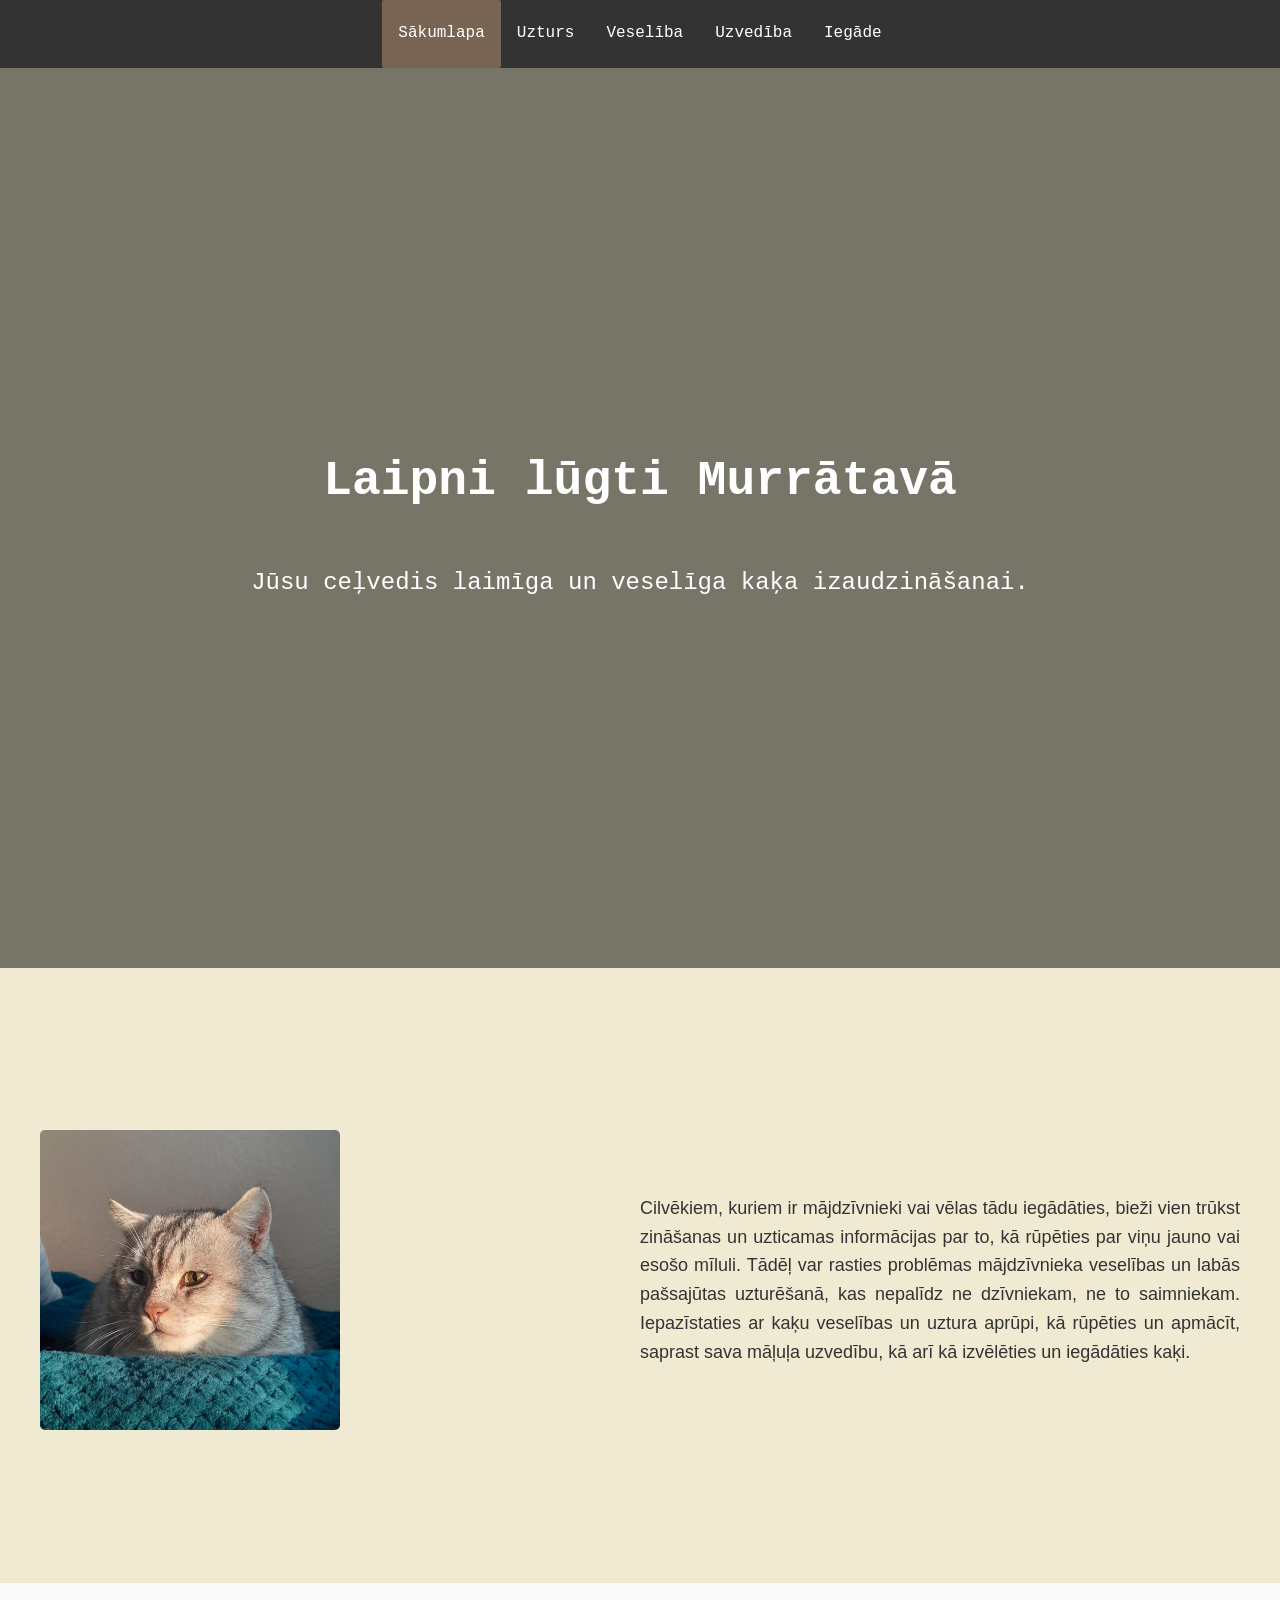
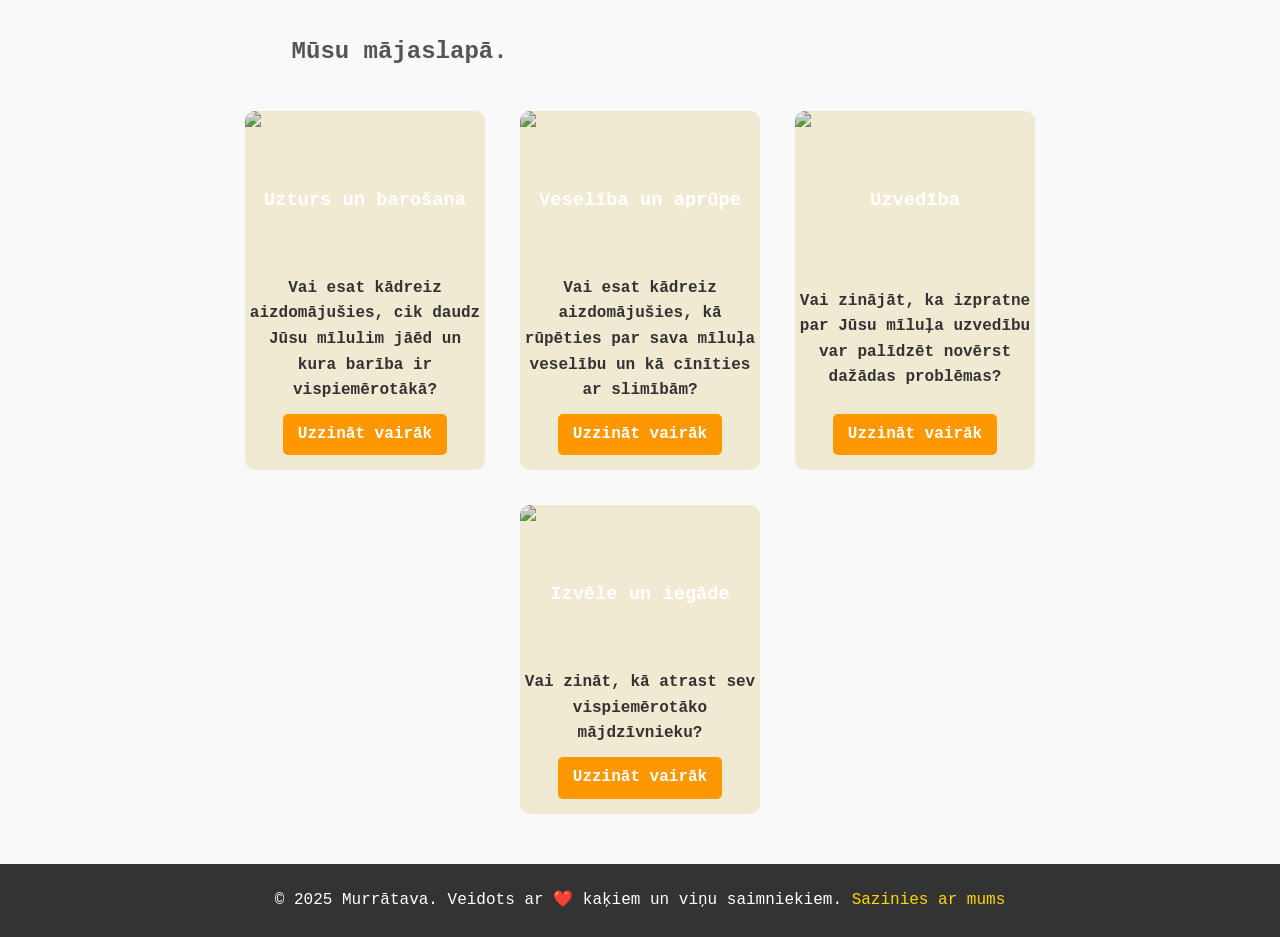
==== commit 02556796: "a" ====
--- a/index.html
+++ b/index.html
@@ -13,8 +13,7 @@
                 <li><a class = "active" href="index.html">Sākumlapa</a></li>
                 <li><a href="barosana.html">Uzturs</a></li>
                 <li><a href="veseliba.html">Veselība</a></li>
-                <li><a href="apmaciba.html">Apmācība</a></li>
-                <li><a href="rupes.html">Rūpēšanās</a></li>                    
+                <li><a href="apmaciba.html">Uzvedība</a></li>                  
                 <li><a href="iegade.html">Iegāde</a></li>
             </ul>
         </nav>
@@ -27,9 +26,7 @@
     <section class = "centered-section">
         <div class="image-text-container">
             <img src="muris.jpg" alt="Example Image">
-            <p>Cilvēkiem, kuriem ir mājdzīvnieki vai vēlas tādu iegādāties, bieži vien trūkst zināšanas un uzticamas informācijas par to, kā rūpēties par viņu jauno vai esošo mīluli. Tādēļ var rasties problēmas mājdzīvnieka veselības un labās pašsajūtas uzturēšanā, kas nepalīdz ne dzīvniekam, ne to saimniekam. 
-
-                Iepazīstaties ar kaķu veselības un uztura aprūpi, kā rūpēties un apmācīt, saprast sava māļuļa uzvedību, kā arī kā izvēlēties un iegādāties kaķi.
+            <p>Cilvēkiem, kuriem ir mājdzīvnieki vai vēlas tādu iegādāties, bieži vien trūkst zināšanas un uzticamas informācijas par to, kā rūpēties par viņu jauno vai esošo mīluli. Tādēļ var rasties problēmas mājdzīvnieka veselības un labās pašsajūtas uzturēšanā, kas nepalīdz ne dzīvniekam, ne to saimniekam. Iepazīstaties ar kaķu veselības un uztura aprūpi, kā rūpēties un apmācīt, saprast sava māļuļa uzvedību, kā arī kā izvēlēties un iegādāties kaķi.
                 </p>
         </div>
     </section>
@@ -52,16 +49,9 @@
                 </div>
                 <div class="product">
                     <img src="https://images.pexels.com/photos/13293093/pexels-photo-13293093.jpeg?auto=compress&cs=tinysrgb&w=1260&h=750&dpr=1">
-                    <h3>Apmācība</h3>
-                    <p><strong>Vai zinājāt, ka pareiza apmācība var palīdzēt uzlabot Jūsu mīluļa uzvedību un stiprināt saikni starp Jums?</strong></p>
+                    <h3>Uzvedība</h3>
+                    <p><strong>Vai zinājāt, ka izpratne par Jūsu mīluļa uzvedību var palīdzēt novērst dažādas problēmas?</strong></p>
                     <a href="apmaciba.html" class="btn">Uzzināt vairāk</a>
-                </div>
-                <div class="product">
-                    <img src="https://images.pexels.com/photos/13293093/pexels-photo-13293093.jpeg?auto=compress&cs=tinysrgb&w=1260&h=750&dpr=1">
-                    <h3>Rūpes un kopšana</h3>
-                    <p><strong> Vai esat pārliecināts, ka Jūsu mīlulis saņem visu nepieciešamo kopšanu, lai justos komfortabli?
-                    </strong></p>
-                    <a href="rupes.html" class="btn">Uzzināt vairāk</a>
                 </div>
                 <div class="product">
                     <img src="https://images.pexels.com/photos/13293093/pexels-photo-13293093.jpeg?auto=compress&cs=tinysrgb&w=1260&h=750&dpr=1">                    
--- a/style.css
+++ b/style.css
@@ -354,7 +354,7 @@
 }
 
 .products-title {
-  margin-left: 6%;
+  margin-left: 15%;
   color: #555;
   text-align: left;
   padding-left: 10px;
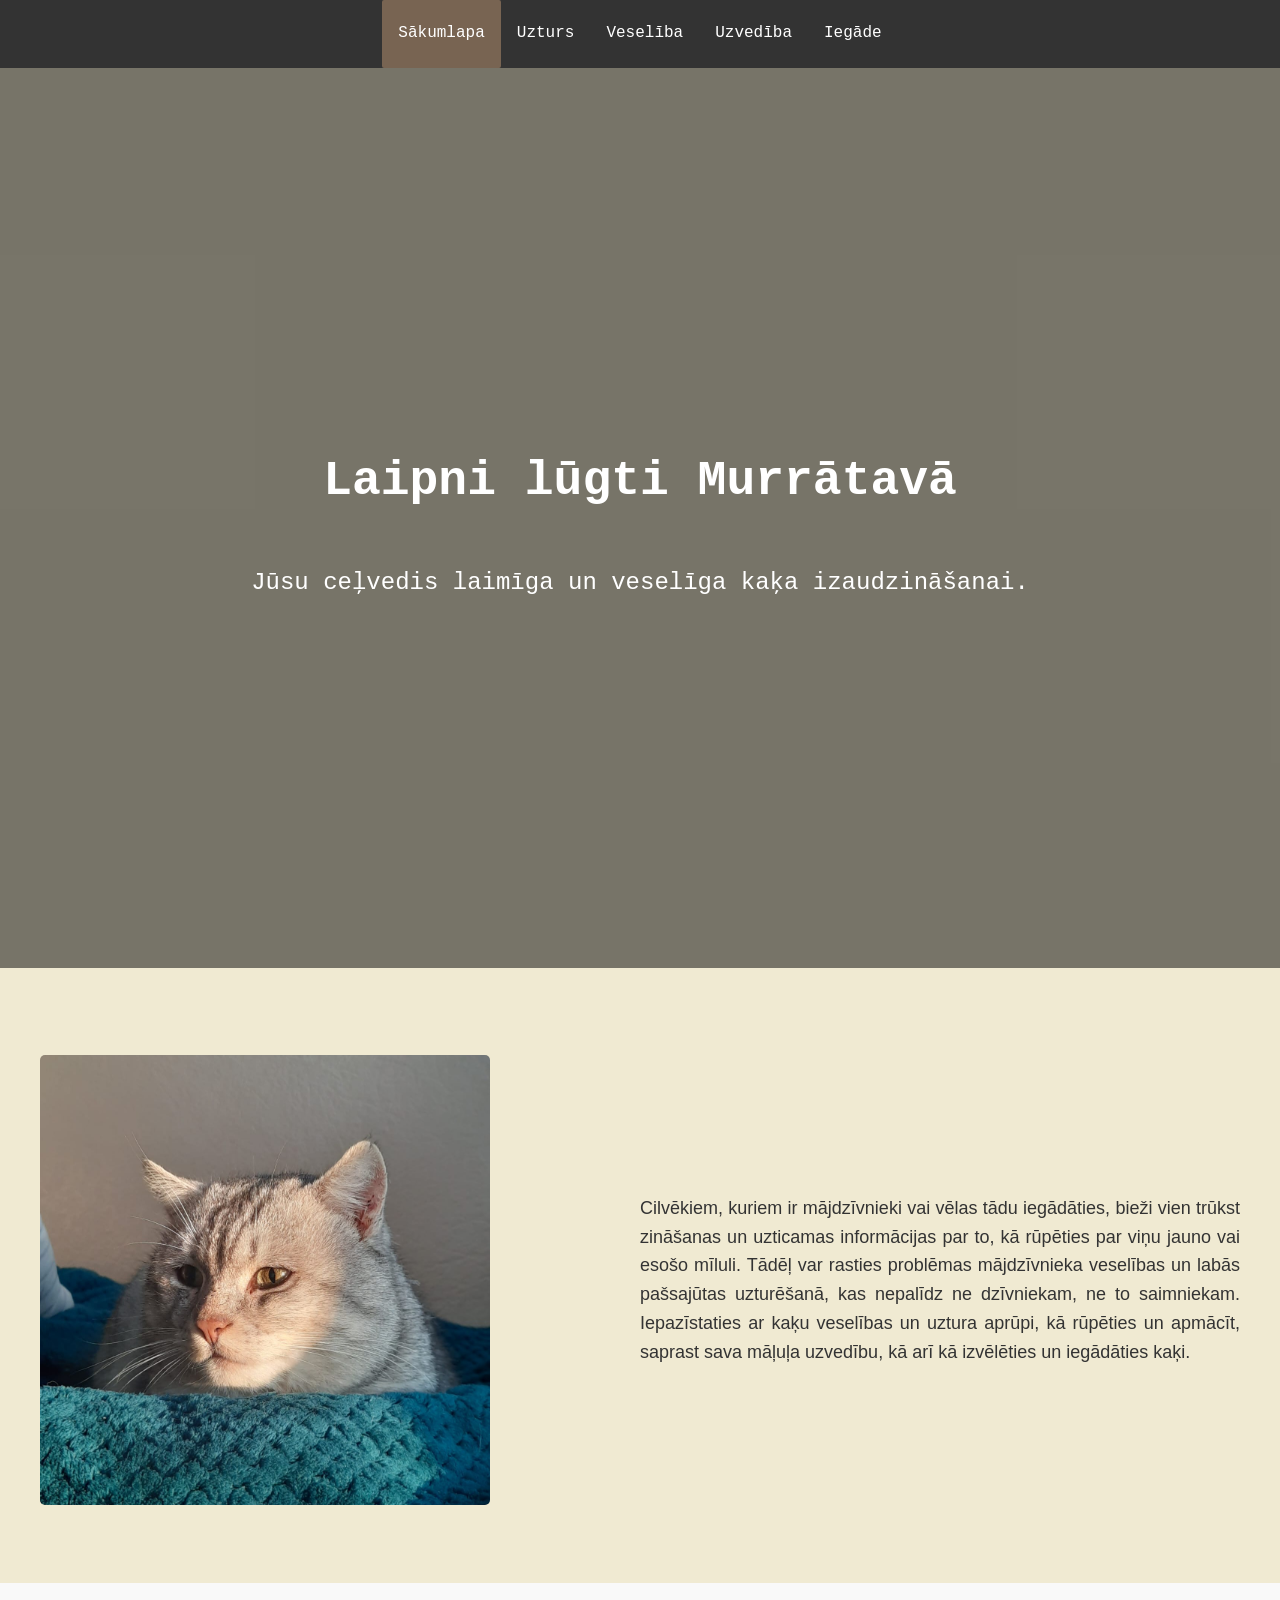
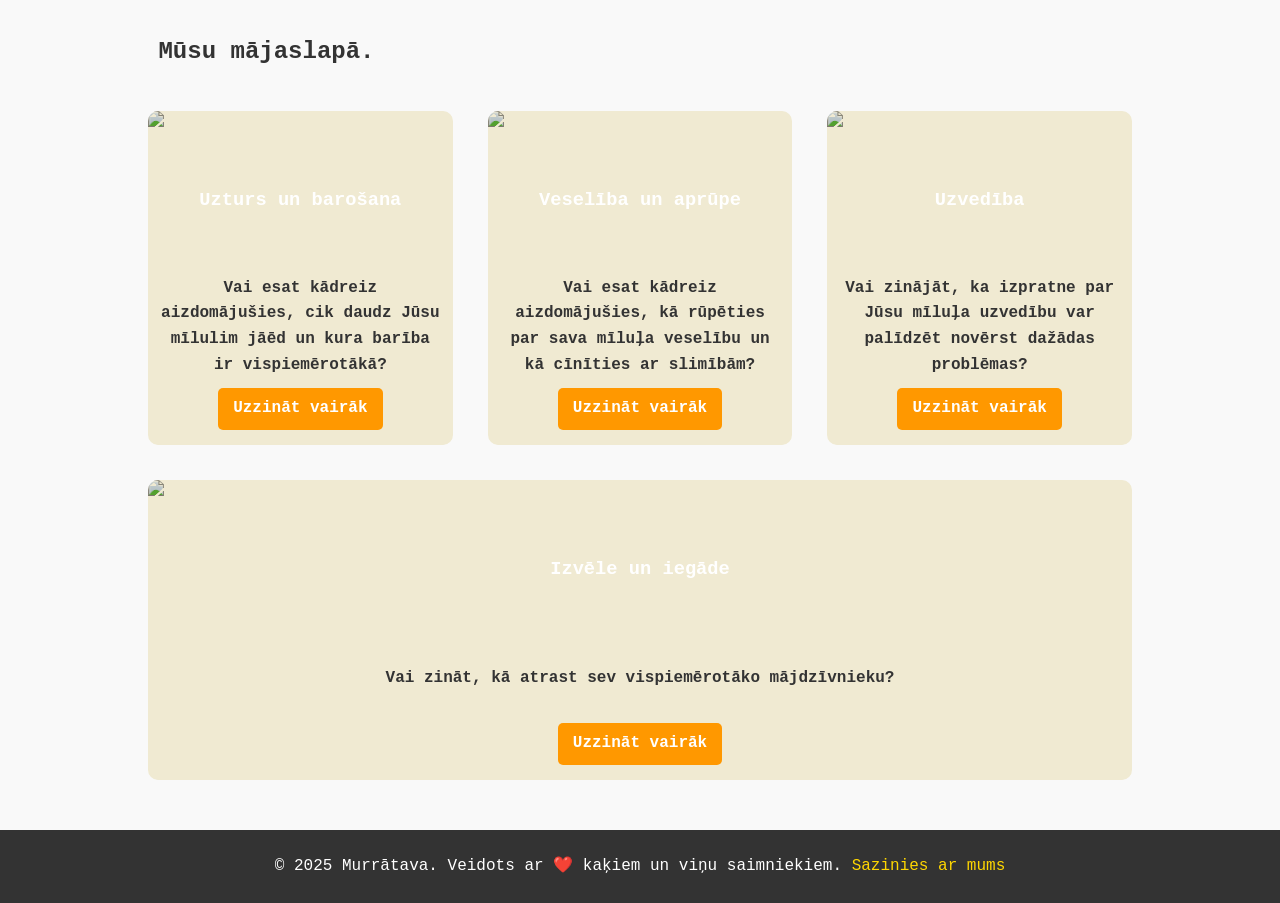
==== commit 97b3ec67: "ah" ====
--- a/index.html
+++ b/index.html
@@ -5,6 +5,37 @@
     <meta name="viewport" content="width=device-width, initial-scale=1"/>
     <link rel="stylesheet" href="style.css" />
     <title>Murrātava</title>
+    <style>
+        .hero {
+            text-align: center;
+            padding: 0;
+            background-image: url("https://images.pexels.com/photos/248280/pexels-photo-248280.jpeg");
+            background-size: cover;
+            background-position: center bottom;
+            color: #fff;
+            margin-bottom: 0;
+            height: 100vh;
+            display: flex;
+            justify-content: center;
+            align-items: center;
+            flex-direction: column;
+            text-align: center;
+            position: relative;
+        }
+        .hero h1 {
+            font-size: 3rem;
+            margin-bottom: 20px;
+            max-width: 90%;
+            word-wrap: break-word;
+        }
+        .hero p {
+            font-size: 1.5rem;
+            margin-bottom: 30px;
+            max-width: 90%;
+            word-wrap: break-word;
+        }
+
+    </style>
 </head>
 <body>
     <header>
@@ -13,7 +44,7 @@
                 <li><a class = "active" href="index.html">Sākumlapa</a></li>
                 <li><a href="barosana.html">Uzturs</a></li>
                 <li><a href="veseliba.html">Veselība</a></li>
-                <li><a href="apmaciba.html">Uzvedība</a></li>                  
+                <li><a href="uzvediba.html">Uzvedība</a></li>                  
                 <li><a href="iegade.html">Iegāde</a></li>
             </ul>
         </nav>
@@ -41,20 +72,20 @@
                     <a href="barosana.html" class="btn">Uzzināt vairāk</a>
                 </div>
                 <div class="product">
-                    <img src="https://images.pexels.com/photos/13293093/pexels-photo-13293093.jpeg?auto=compress&cs=tinysrgb&w=1260&h=750&dpr=1">
+                    <img src="https://images.pexels.com/photos/11248220/pexels-photo-11248220.jpeg?auto=compress&cs=tinysrgb&w=600">
                     <h3>Veselība un aprūpe</h3>
                     <p><strong>Vai esat kādreiz aizdomājušies, kā rūpēties par sava mīluļa veselību un kā cīnīties ar slimībām?
                     </strong></p>
                     <a href="veseliba.html" class="btn">Uzzināt vairāk</a>
                 </div>
                 <div class="product">
-                    <img src="https://images.pexels.com/photos/13293093/pexels-photo-13293093.jpeg?auto=compress&cs=tinysrgb&w=1260&h=750&dpr=1">
+                    <img src="https://images.pexels.com/photos/45201/kitty-cat-kitten-pet-45201.jpeg?auto=compress&cs=tinysrgb&w=600">
                     <h3>Uzvedība</h3>
                     <p><strong>Vai zinājāt, ka izpratne par Jūsu mīluļa uzvedību var palīdzēt novērst dažādas problēmas?</strong></p>
-                    <a href="apmaciba.html" class="btn">Uzzināt vairāk</a>
+                    <a href="uzvediba.html" class="btn">Uzzināt vairāk</a>
                 </div>
                 <div class="product">
-                    <img src="https://images.pexels.com/photos/13293093/pexels-photo-13293093.jpeg?auto=compress&cs=tinysrgb&w=1260&h=750&dpr=1">                    
+                    <img src="https://images.pexels.com/photos/1543793/pexels-photo-1543793.jpeg?auto=compress&cs=tinysrgb&w=600">                    
                     <h3>Izvēle un iegāde</h3>
                     <p><strong> Vai zināt, kā atrast sev vispiemērotāko mājdzīvnieku?</strong></p>
                     <a href="iegade.html" class="btn">Uzzināt vairāk</a>
--- a/style.css
+++ b/style.css
@@ -122,33 +122,41 @@
 
 .hero {
   text-align: center;
-  padding: 0;
-  background-image: url("https://images.pexels.com/photos/248280/pexels-photo-248280.jpeg");
+  padding: 100px 20px;
   background-size: cover;
-  background-position: center bottom;
+  background-position: center;
   color: #fff;
-  margin-bottom: 0;
-  height: 100vh;
   display: flex;
   justify-content: center;
   align-items: center;
   flex-direction: column;
-  text-align: center;
+  height: 50vh;
   position: relative;
+}
+
+.barosana .hero {
+  background-image: url('https://images.pexels.com/photos/30981112/pexels-photo-30981112/free-photo-of-white-cat-resting-on-windowsill-in-monochrome.jpeg?auto=compress&cs=tinysrgb&w=1260&h=750&dpr=1');
+}
+
+.iegade .hero {
+  background-image: url('https://images.pexels.com/photos/20861635/pexels-photo-20861635/free-photo-of-dog-chasing-cat-in-istanbul.jpeg?auto=compress&cs=tinysrgb&w=1260&h=750&dpr=1');
+}
+
+.veseliba .hero {
+  background-image: url('https://images.pexels.com/photos/18540620/pexels-photo-18540620/free-photo-of-close-up-of-a-tabby-cat-hissing.jpeg?auto=compress&cs=tinysrgb&w=600');
+}
+
+.uzvediba .hero {
+  background-image: url('https://images.pexels.com/photos/29086469/pexels-photo-29086469/free-photo-of-close-up-of-an-alert-domestic-cat.jpeg?auto=compress&cs=tinysrgb&w=1260&h=750&dpr=1');
 }
 
 .hero h1 {
   font-size: 3rem;
-  margin-bottom: 20px;
-  max-width: 90%;
-  word-wrap: break-word;
+  margin-bottom: 10px;
 }
 
 .hero p {
   font-size: 1.5rem;
-  margin-bottom: 30px;
-  max-width: 90%;
-  word-wrap: break-word;
 }
 
 .hero .btn {
@@ -187,6 +195,86 @@
   box-shadow: none;
 }
 
+.parasites {
+  background-color: #f9f3e8;
+  border-radius: 10px;
+  padding: 20px;
+  margin-bottom: 20px;
+  box-shadow: 0 3px 10px rgba(0, 0, 0, 0.1);
+}
+
+.parasites h2 {
+  font-size: 28px;
+  color: var(--primary-color);
+  text-align: center;
+  margin-bottom: 20px;
+}
+
+.parasite-container {
+  display: flex;
+  flex-wrap: wrap;
+  gap: 20px;
+  justify-content: center;
+  text-align: center;
+}
+
+.parasite {
+  background: white;
+  border-radius: 10px;
+  padding: 15px;
+  width: 220px;
+  box-shadow: 0 0 10px rgba(0, 0, 0, 0.1);
+  transition: transform 0,3s;
+}
+
+.parasite img {
+  width: 80px;
+  height: auto;
+  margin-bottom: 10px;
+}
+
+.parasite h3 {
+  font-size: 20px;
+  color: var(--primary-color);
+  margin-bottom: 10px;
+}
+
+.parasite p {
+  font-size: 14px;
+  color: var(--text-color);
+}
+
+.parasite:hover {
+  transform: scale(1.05);
+}
+
+.prevention-tips {
+  background: #fffbec;
+  padding: 15px;
+  border-radius: 10px;
+  margin-top: 20px;
+  box-shadow: 0 0 10px rgba(0, 0, 0, 0.1);
+}
+
+.prevention-tips h3 {
+  font-size: 22px;
+  color: var(--primary-color);
+  text-align: center;
+  margin-bottom: 15px;
+}
+
+.prevention-tips ul {
+  list-style-type: disc;
+  margin: 0;
+  padding-left: 20px;
+}
+
+.prevention-tips li {
+  font-size: 16px;
+  margin-bottom: 8px;
+  color: var(--text-color);
+}
+
 .footer {
   background-color: var(--text-color);
   color: #fff;
@@ -250,7 +338,7 @@
 }
 
 .centered-section .image-text-container img {
-  max-width: 300px;
+  max-width: 450px;
   margin-right: 20px;
   border-radius: 5px;
   transition: none;
@@ -277,10 +365,9 @@
 }
 
 .product {
-  width: calc(20% - 20px);
+  width: calc(25% - 20px);
   flex: 1 1 calc(20% - 20px);
   min-width: 220px;
-  max-width: 240px;
   margin: 10px;
   padding-bottom: 15px;
   color: white;
@@ -290,7 +377,7 @@
   transition: all 0.3s ease;
   display: flex;
   flex-direction: column;
-  justify-content: space-between; /* Aligns the button to the bottom */
+  justify-content: space-between; 
   min-height: 300px;
   position: relative;
   align-items: center;
@@ -308,7 +395,7 @@
   position: absolute;
   z-index: 1;
   object-fit: cover;
-  mix-blend-mode: multiply; /* Use multiply to blend with the background */
+  mix-blend-mode: multiply;
   top: 0;
   left: 0;
   margin: 0;
@@ -334,7 +421,9 @@
 .product p {
   margin-bottom: 20px;
   padding-top: 60px;
-  color:#333
+  color:#333;
+  padding-left: 10px;
+  padding-right: 10px;
 }
 
 .product .btn {
@@ -354,8 +443,8 @@
 }
 
 .products-title {
-  margin-left: 15%;
-  color: #555;
+  margin-left: 2%;
+  color: var(--text-color);
   text-align: left;
   padding-left: 10px;
 }
@@ -365,7 +454,6 @@
 .product .btn {
   position: relative;
   z-index: 3;
-  text-shadow: none; /* Removed text-shadow, which was reducing readability */
   margin-top: 10px;
 }
 
@@ -833,6 +921,8 @@
 .image-text-container img {
   box-shadow: none;
   transition: none;
+  width: 1000px;
+  height: auto;
 }
 
 @media screen and (max-width: 768px) {
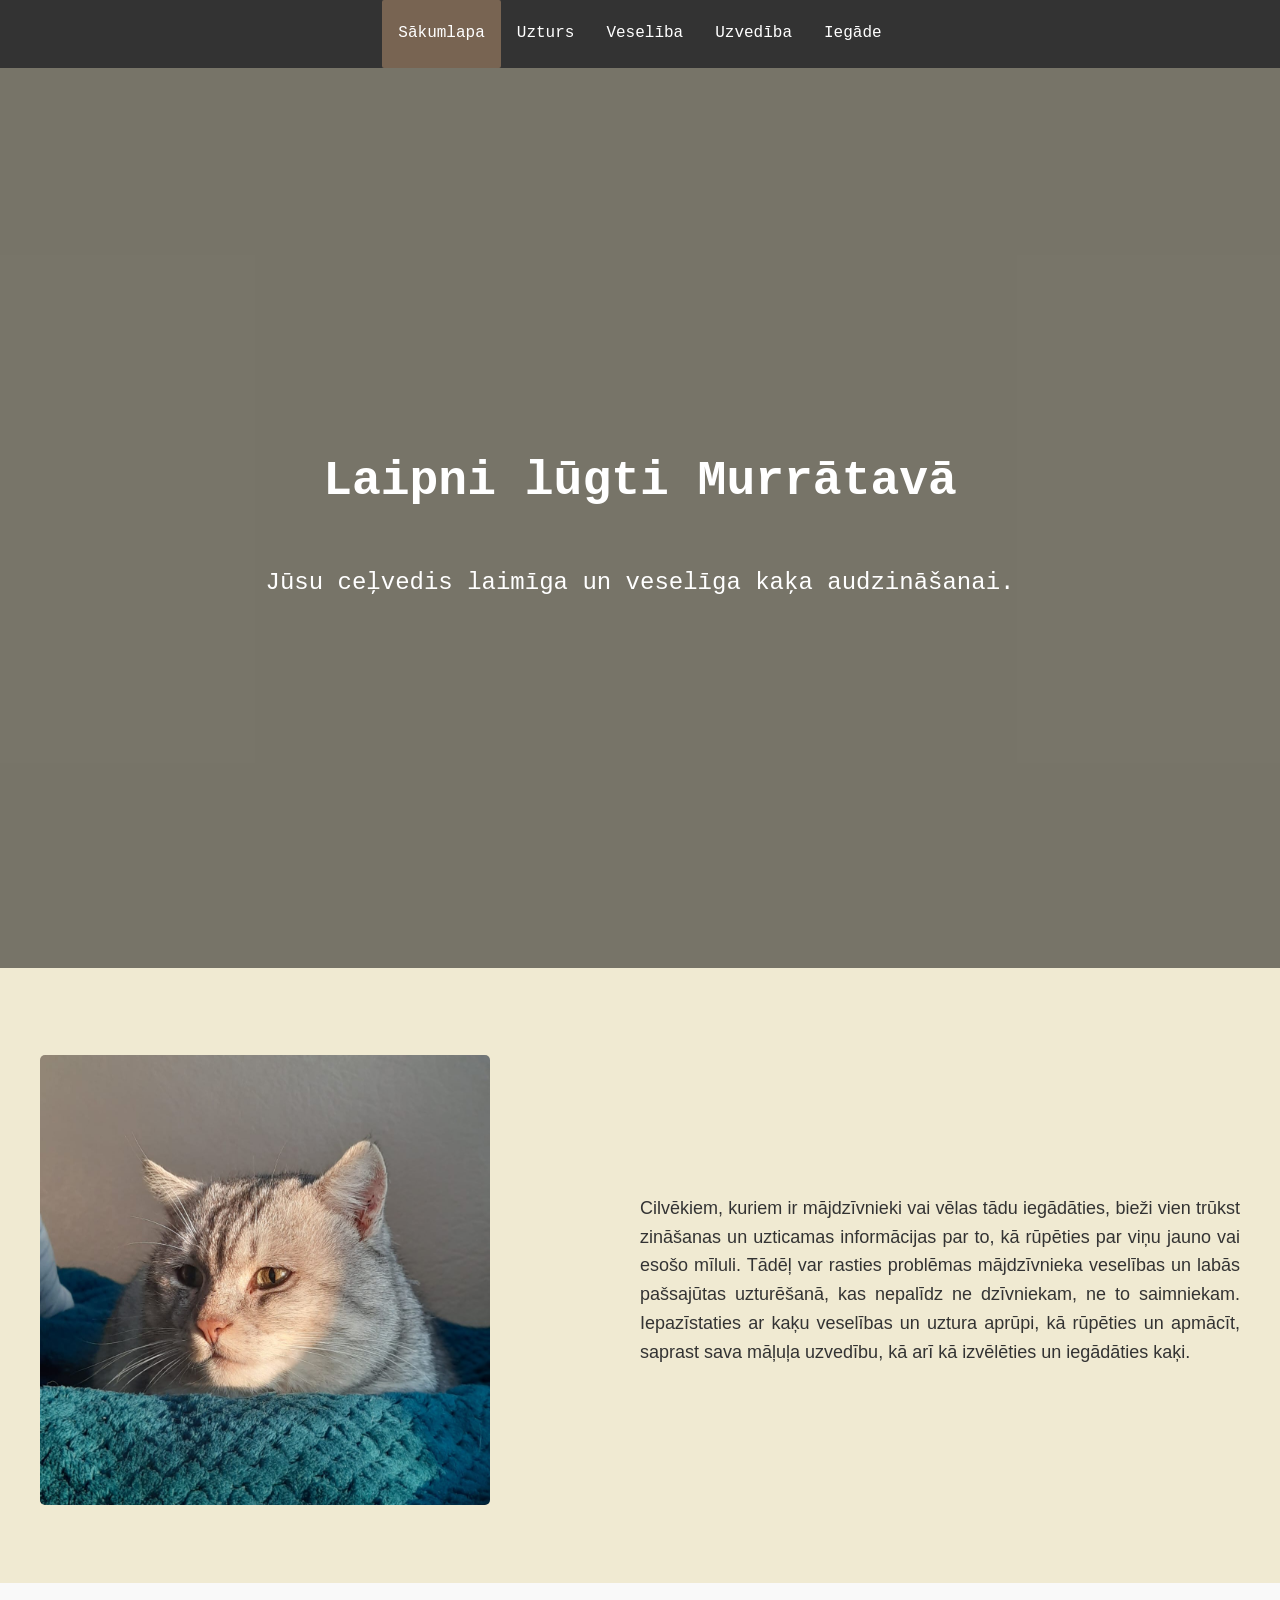
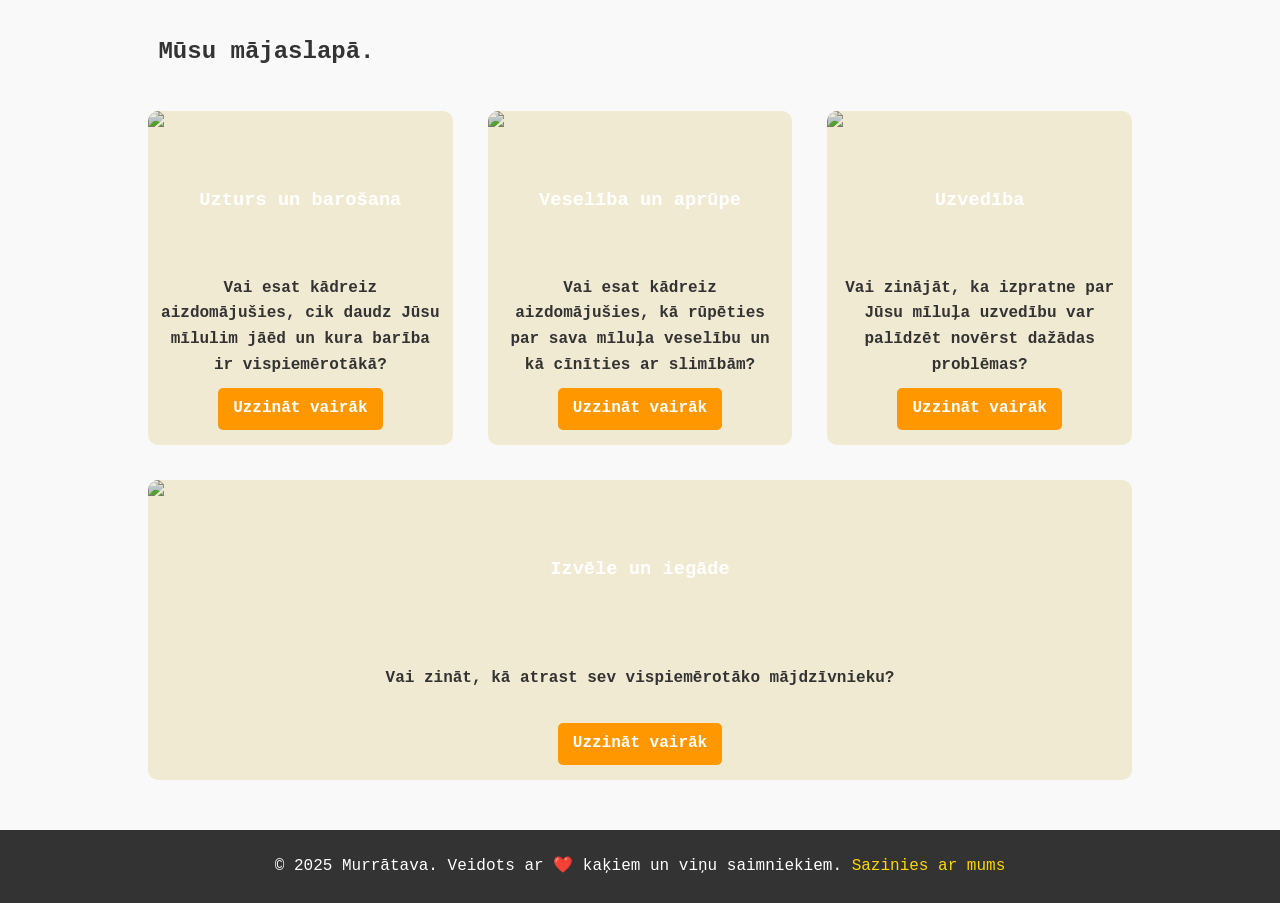
==== commit 765ac6e8: "mazo brāļu hospitālis" ====
--- a/index.html
+++ b/index.html
@@ -52,7 +52,7 @@
     
     <section class="hero">
         <h1>Laipni lūgti Murrātavā</h1>
-        <p>Jūsu ceļvedis laimīga un veselīga kaķa izaudzināšanai. </p>
+        <p>Jūsu ceļvedis laimīga un veselīga kaķa audzināšanai. </p>
     </section>
     <section class = "centered-section">
         <div class="image-text-container">
--- a/style.css
+++ b/style.css
@@ -856,31 +856,56 @@
 }
 
 .contact-form {
+  max-width: 500px;
+  background: #fff;
+  padding: 20px;
+  border-radius: 8px;
+  box-shadow: 0 0 10px rgba(0, 0, 0, 0.1);
+  margin: 0;
   display: flex;
   flex-direction: column;
-  width: 50%;
-  margin: auto;
+  gap: 15px;
+  align-items: center;
 }
 
 .contact-form label {
+  font-weight: bold;
   margin-top: 10px;
+  display: block;
+  text-align: left;
+  width: 100%;
 }
 
 .contact-form input,
 .contact-form textarea {
-  padding: 8px;
-  margin-bottom: 10px;
-  border: 1px solid #ddd;
-  border-radius: 4px;
+  width: 100%;
+  padding: 10px;
+  margin-top: 5px;
+  border: 1px solid #ccc;
+  border-radius: 5px;
+  font-size: 16px;
+  box-sizing: border-box;
+}
+
+.contact-form textarea {
+  resize: none;
 }
 
 .contact-form button {
-  background-color: #333;
+  background: #4caf50;
   color: white;
-  padding: 10px 15px;
+  padding: 10px;
   border: none;
-  border-radius: 4px;
+  font-size: 16px;
+  border-radius: 5px;
   cursor: pointer;
+  margin-top: 10px;
+  transition: background 0.3s;
+  width: 100%;
+}
+
+.contact-form button:hover {
+  background: #45a049;
 }
 
 .harmful-item {
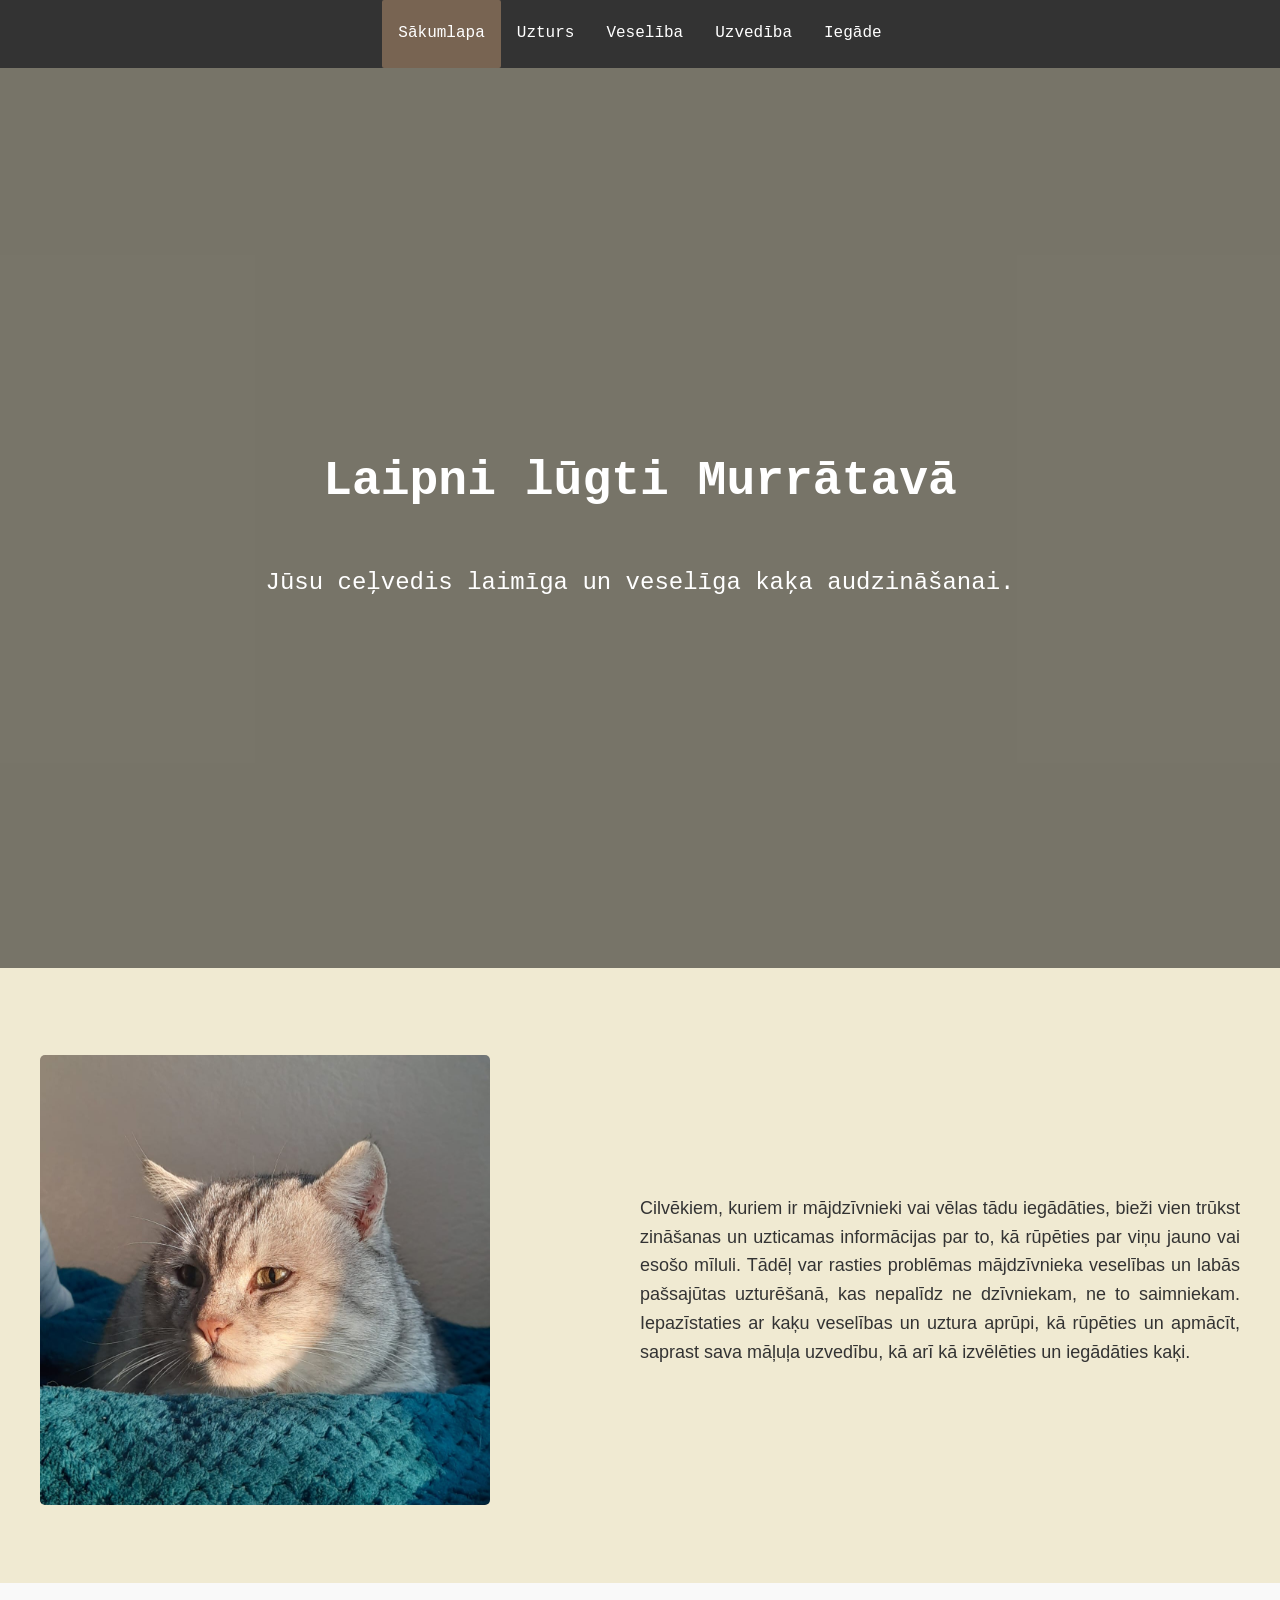
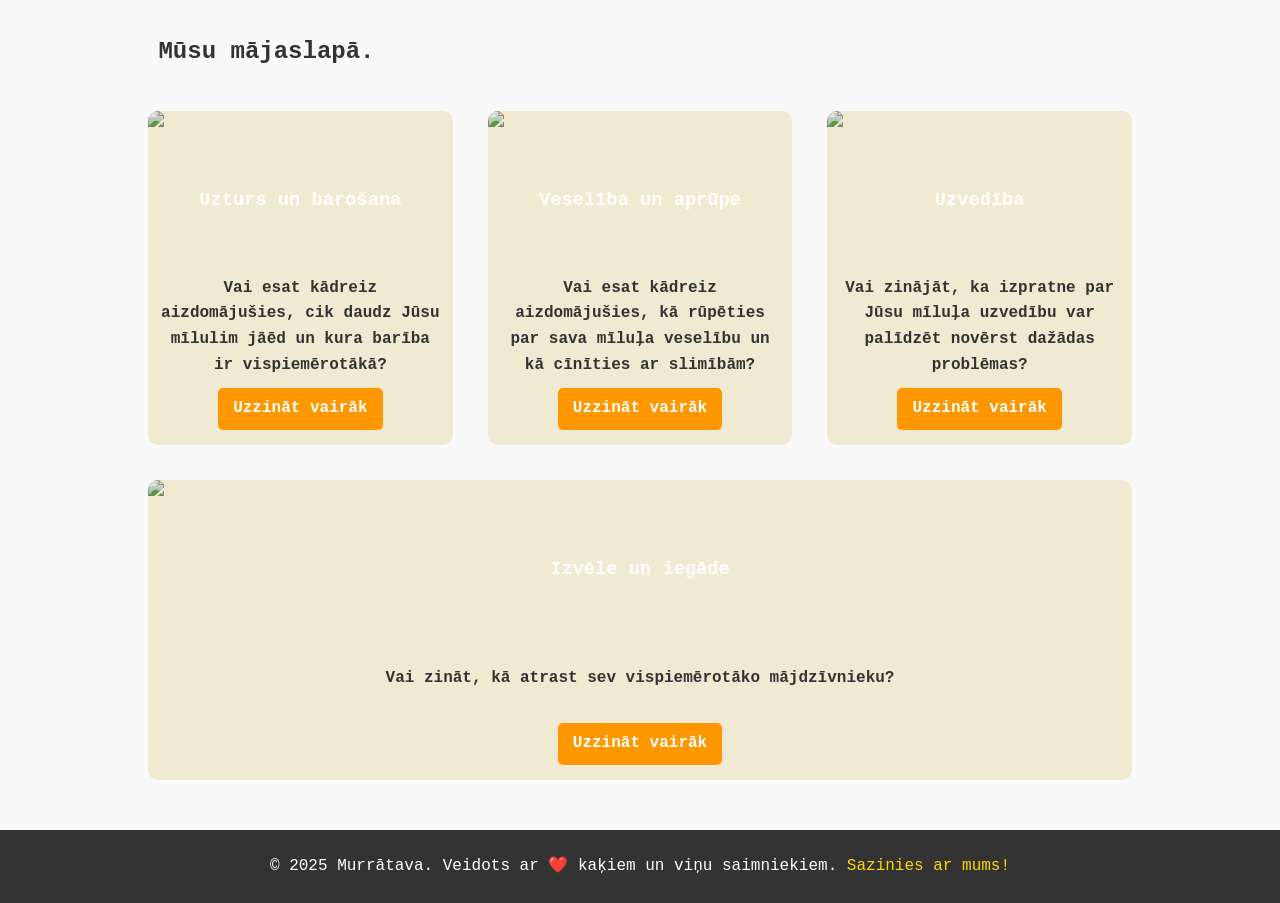
==== commit 6e81ac8d: "sasasasasasa" ====
--- a/index.html
+++ b/index.html
@@ -95,7 +95,7 @@
     </section>
 
     <footer class="footer">
-        <p>&copy; 2025 Murrātava. Veidots ar ❤️ kaķiem un viņu saimniekiem. <a href="contact.html">Sazinies ar mums</a></p>
+        <p>&copy; 2025 Murrātava. Veidots ar ❤️ kaķiem un viņu saimniekiem. <a href="contact.html">Sazinies ar mums!</a></p>
     </footer>
     <script src="edieni.js"></script>
 </body>
--- a/style.css
+++ b/style.css
@@ -991,6 +991,7 @@
   .product {
     max-width: 80%;
   }
+  
 
   .food-info-container {
     flex-direction: column;
